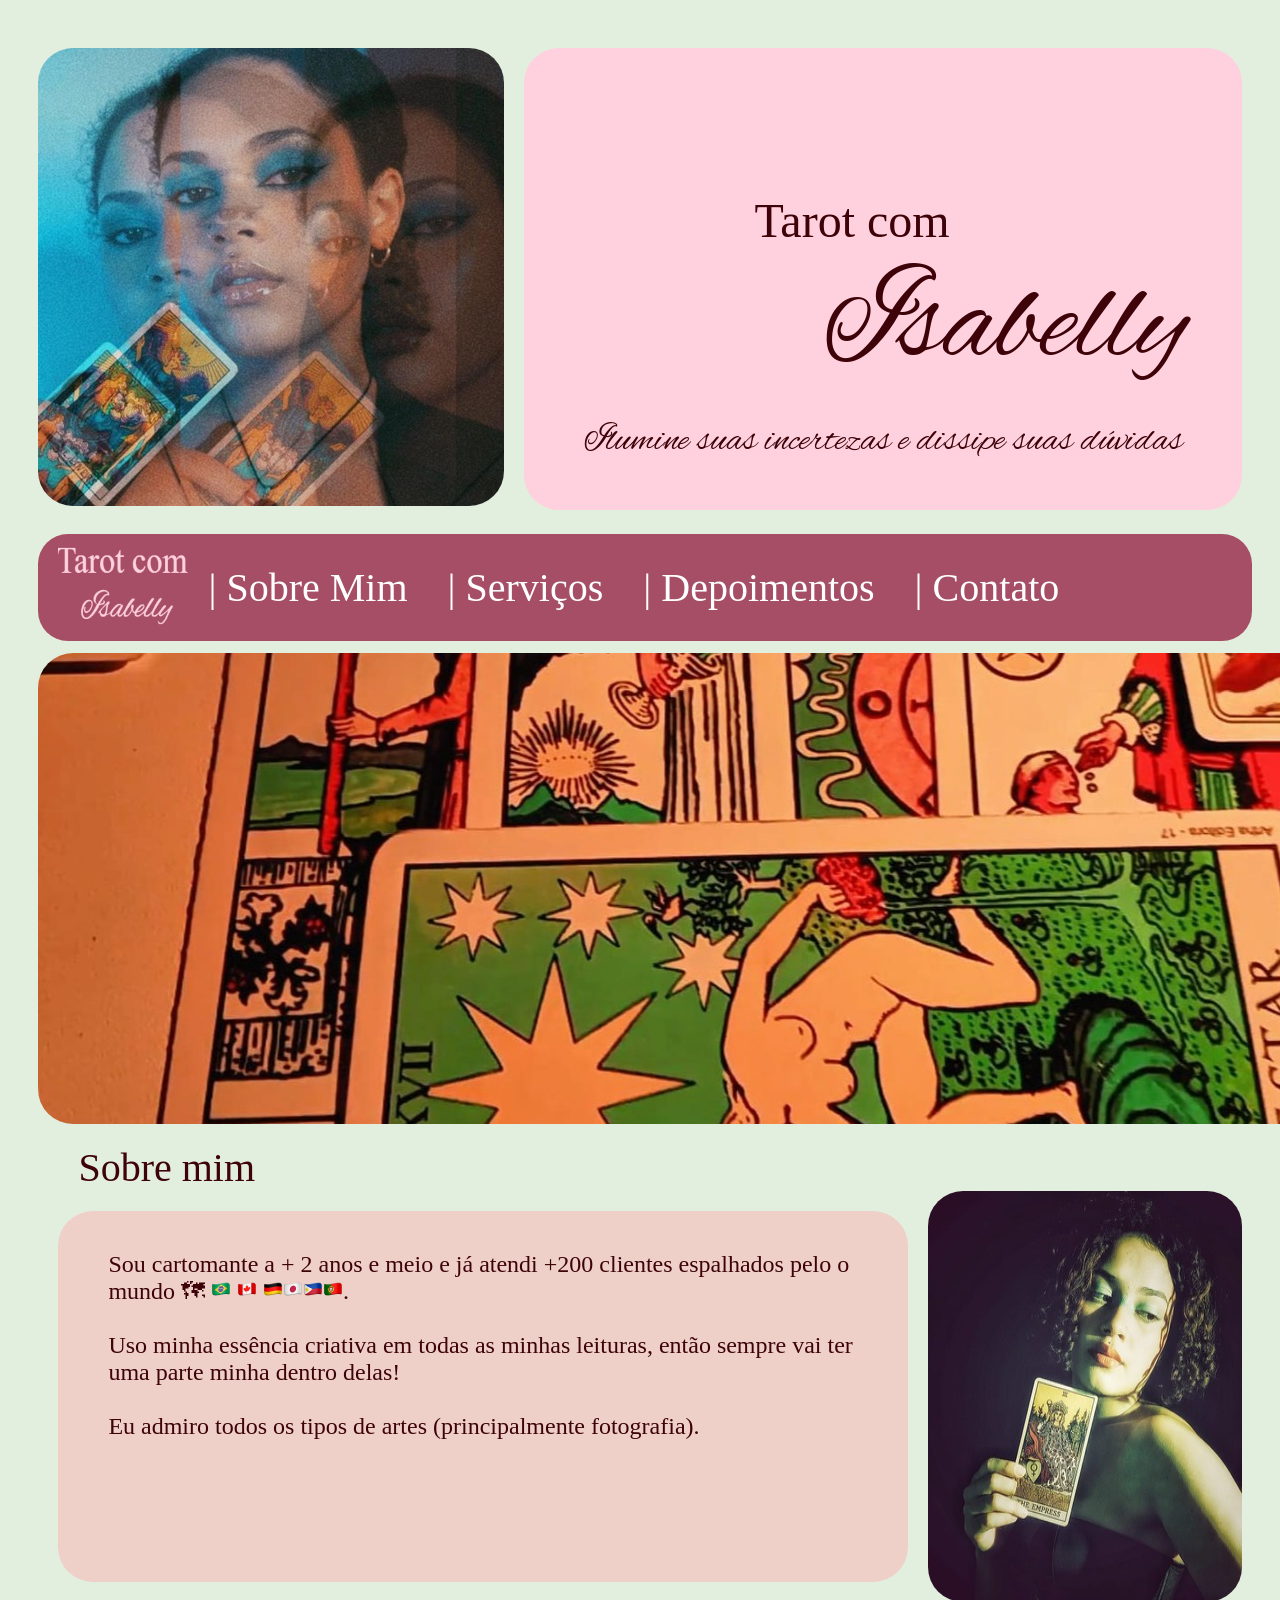
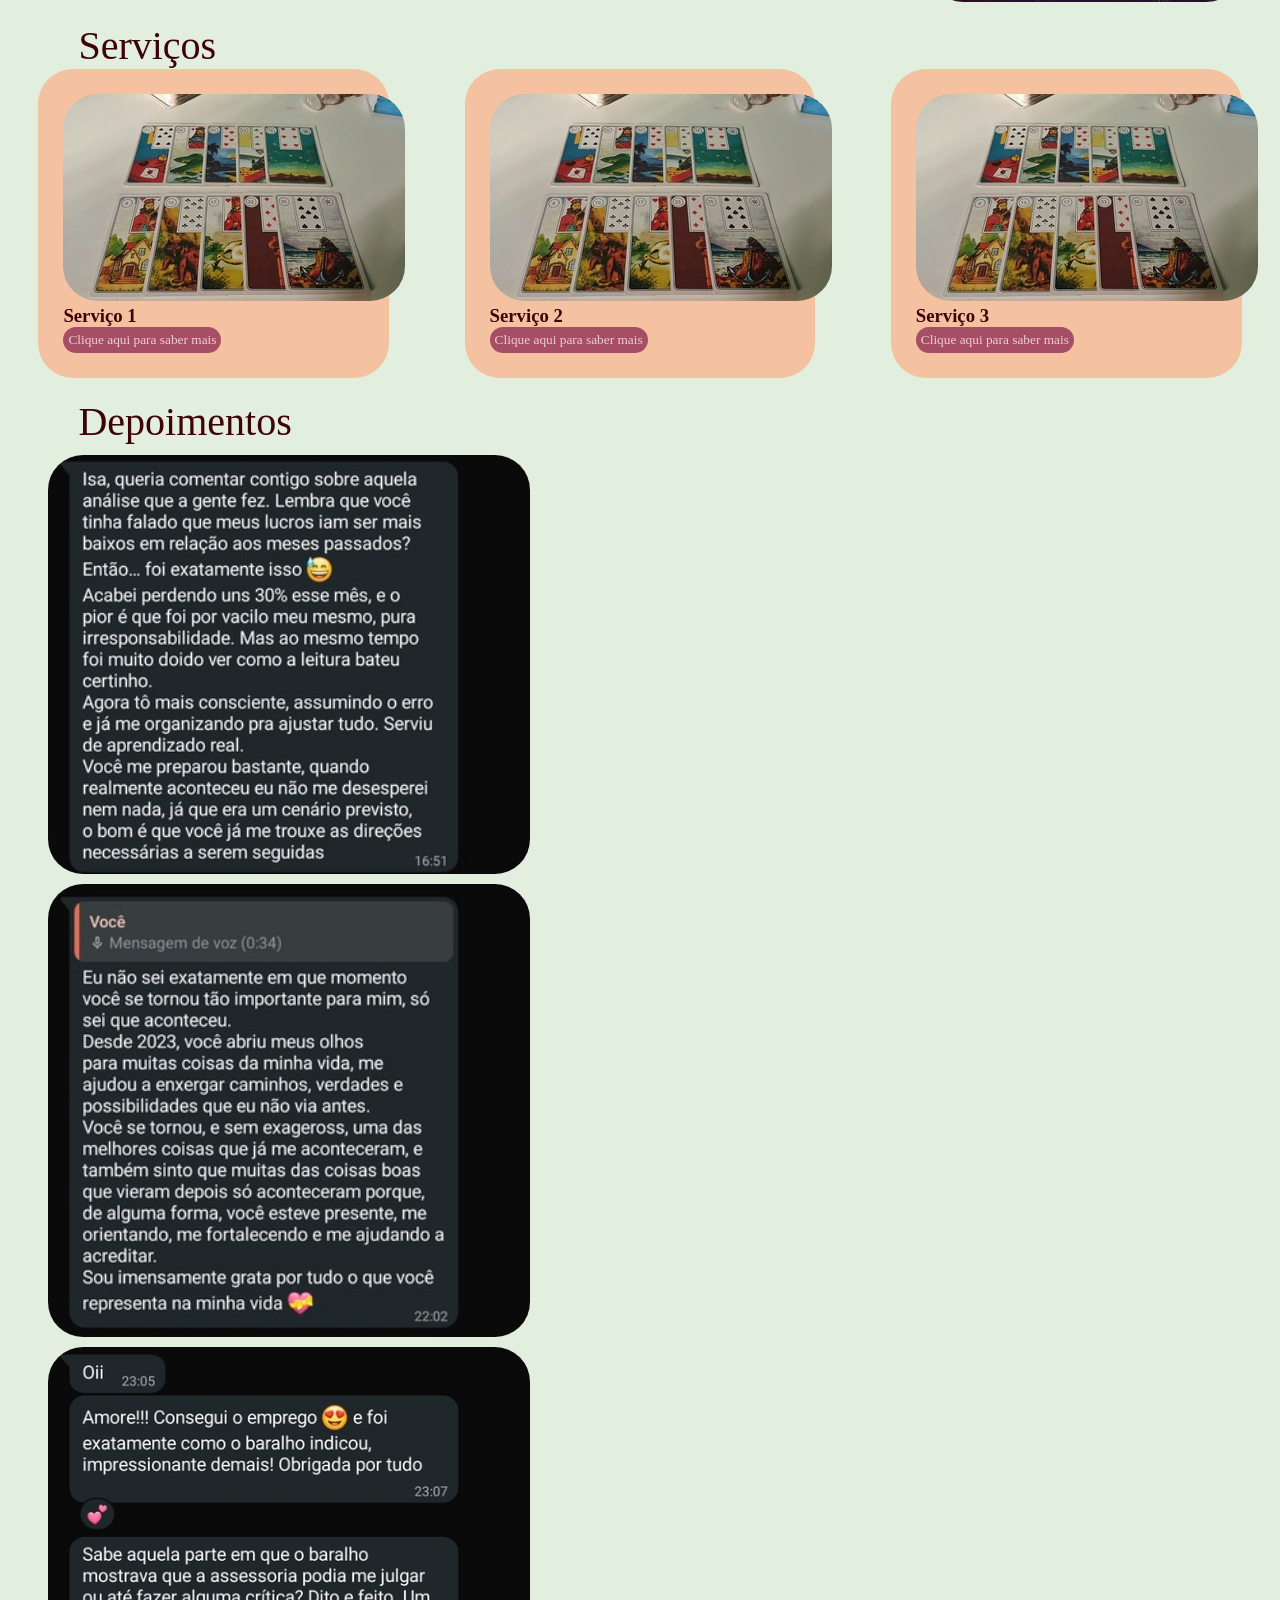
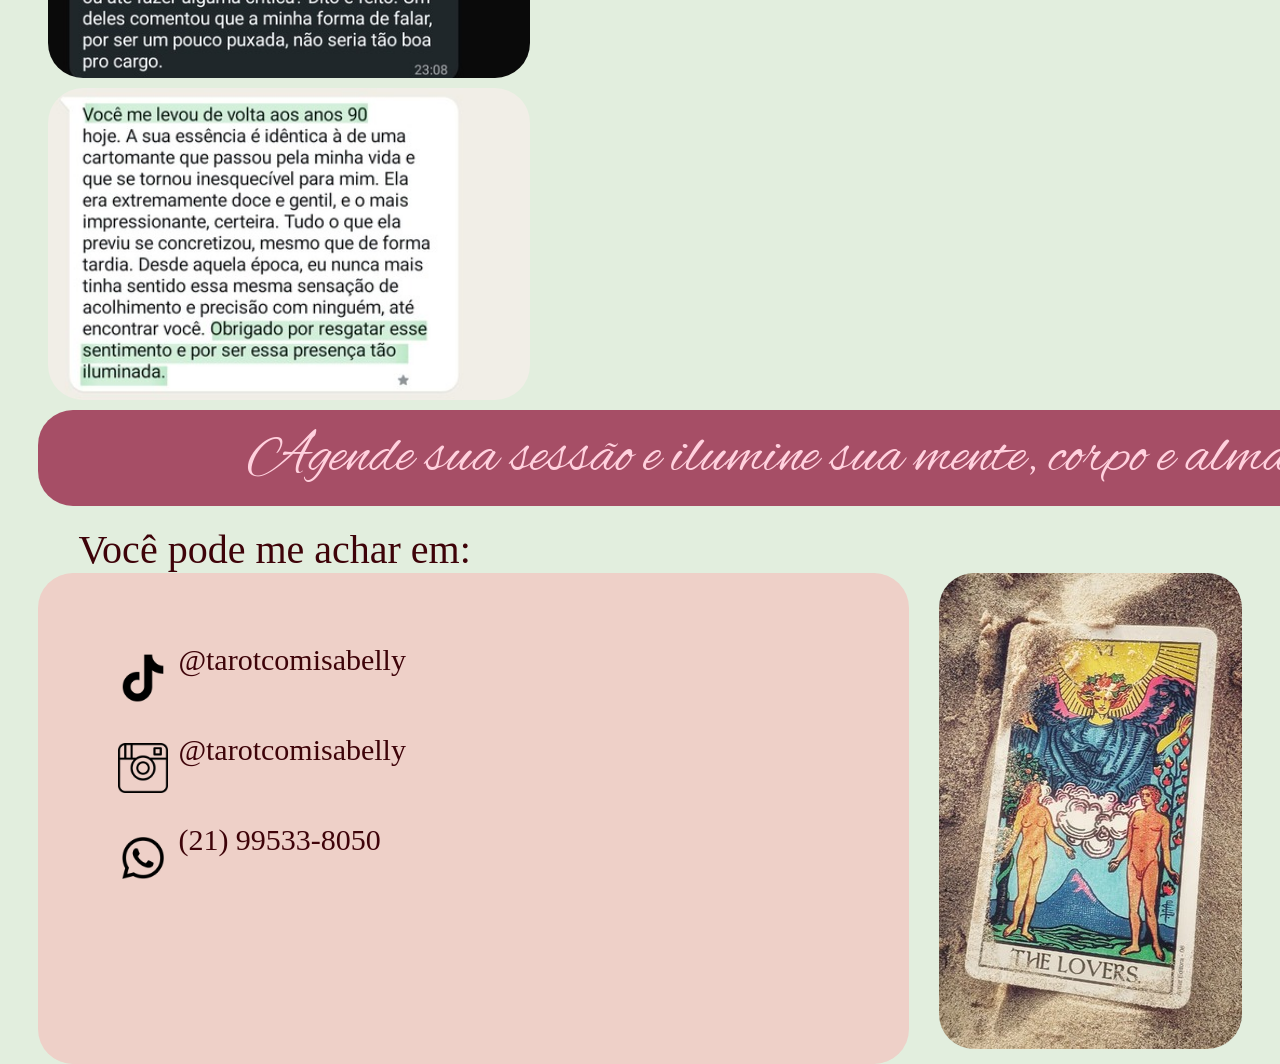
==== index.html @ d5d8e955 "so de pensar da raiva" ====
<!DOCTYPE html>
<html lang="pt-br">
<head>
    <meta charset="UTF-8">
    <meta name="viewport" content="width=device-width, initial-scale=1.0">
    <title>Tarot com Isabelly</title>

    <link rel="stylesheet" href="style.css">

    <!-- Fontes -->
     <link rel="preconnect" href="https://fonts.googleapis.com">
    <link rel="preconnect" href="https://fonts.gstatic.com" crossorigin>
    <link href="https://fonts.googleapis.com/css2?family=Alex+Brush&family=Idiqlat:wght@200;300;400&display=swap" rel="stylesheet">

    <link rel="shortcut icon" href="favicon.ico" type="image/x-icon">

</head>
<body>
    <header>
        <picture>
            <source media="(max-width:500px)" srcset="Imagens/Isa_cabeçalho_143x140.jpg">
            <source media="(max-width: 1267px)" srcset="Imagens/Isa_cabeçalho_254x250.jpg">
            <img src="Imagens/Isa_cabeçalho_466x458.jpg" alt="Taróloga Isabelly">
        </picture>
        <div>
            <h1>Tarot com <br><span class="isa">Isabelly</span></h1>
            
                <h2>Ilumine suas incertezas e dissipe suas dúvidas</h2>
        </div>
    </header>

    
    <nav>
        <div>
            <img src="icone-pag.png" alt="" width="130px">
            
            <a href="#sobre_mim">| Sobre Mim </a>
            <a href="#servicos">| Serviços </a>
            <a href="#depoimentos">| Depoimentos </a>
            <a href="#contatos">| Contato</a>
        </div>
    </nav>
    <main>
        <picture>
            <source media="(max-width: 500px)" srcset="Imagens/tarot_intro_341x131.jpg">
            <source media="(max-width: 1267px)" srcset="Imagens/tarot_intro_734x282.jpg">
            <img src="Imagens/tarot_intro_1440x471.jpg" alt="">
        </picture>
            
        <article id="sobre_mim">
            <h2>Sobre mim</h2>
            <div class="dis">
                <div class="text">
                    <p>Sou cartomante a + 2 anos e meio e já atendi +200 clientes espalhados pelo o mundo &#128506; <img src="emojis0-0/flag-brazil_1f1e7-1f1f7.png" alt=""> <img src="emojis0-0/flag-canada_1f1e8-1f1e6.png" alt=""> <img src="emojis0-0/flag-germany_1f1e9-1f1ea.png" alt=""><img src="emojis0-0/flag-japan_1f1ef-1f1f5.png" alt=""><img src="emojis0-0/flag-philippines_1f1f5-1f1ed.png" alt=""><img src="emojis0-0/flag-portugal_1f1f5-1f1f9.png" alt="">.</p>
                    <br>
                    <p>Uso minha essência criativa em todas as minhas leituras, então sempre vai ter uma parte minha dentro delas! </p>
                    <br>
                    <p> Eu admiro todos os tipos de artes (principalmente fotografia).</p>

                </div>
                <img src="Imagens/isa_sobre_314x365.jpg" alt="">
            </div>
        </article>
            
            
        <article id="servicos">
            <h2>Serviços</h2>
            <div class="dis-serv">
                <div>
                    <img src="Imagens/tarot_2_342x207.jpg" alt="">
                    <h3>Serviço 1</h3>
                    <button>Clique aqui para saber mais</button>
                </div>
                <div>
                    <img src="Imagens/tarot_2_342x207.jpg" alt="">
                    <h3>Serviço 2</h3>
                    <button>Clique aqui para saber mais</button>
                </div>
                <div>
                    <img src="Imagens/tarot_2_342x207.jpg" alt="">
                    <h3>Serviço 3</h3>
                    <button>Clique aqui para saber mais</button>
                </div>
            </div>
        </article>
        <article id="depoimentos">
            <h2>Depoimentos</h2>
            <div class="dis-dep">
                <img src="Imagens/dep_1_378x329.jpg" alt="">
                <img src="Imagens/dep_2_356x335.jpg" alt="">
                <img src="Imagens/dep_3_501x345.jpg" alt="">
                <img src="Imagens/dep_4_446x289.jpg" alt="">
            </div>
        </article>
    </main>
    <footer>
        <p>Agende sua sessão e ilumine sua mente, corpo e alma</p>
        <h2>Você pode me achar em:</h2>
        <div class="dispo_contatos">
            <div>
                
                <a href=""><img src="Cortar_imagens/tiktok-icon.png" alt="icone do Tik Tok">@tarotcomisabelly</a>
                
                <a href=""><img src="Cortar_imagens/Instagram-icon.png" alt="">@tarotcomisabelly</a>
                <a href=""><img src="Cortar_imagens/whatsapp-icon.png" alt="">(21) 99533-8050</a>
            </div>
            <img src="Imagens/tarot_footer_303x476.jpg" alt="">
        </div>
    </footer>
</body>
</html>
---- style.css ----
@charset "UTF-8";

:root{
    --cor-de-fundo: #E2EEDE;
    --cor-cabecalho: #FFD1DE;
    --cor-div: #EED0C8;
    --cor-3: #f4c1a1;
    --cor-destaque: #A64E66;
    --cor-padrão: #3E0309;
}
*{
    margin: 0;
    padding: 0;
}
body{
    margin: 1% 3% 0% 3%;
    color: var(--cor-padrão);
    background-color: var(--cor-de-fundo);
}
img{
    border-radius: 35px;
}
header {
    display: flex;
    width: 100%;
    margin: 4% 0 2% 0;
}
header > img{
    display: block;
    margin: 0;
}
header > div{
    margin-left: 20px;
    background-color: var(--cor-cabecalho);
    width: 100%;
    display: flex;
    flex-direction: column;
    justify-content: center;
}
header > div > h1{
    margin: 100px 40px 10px 230px;
    font-size: 300%;
    font-family: "Idiqlat", serif;
    font-weight: 400;
    font-style: normal;
}
header > div > h2{
    font-size: 38px;
    font-family: "Alex Brush", cursive;
    font-weight: 400;
    font-style: normal;
    text-align: center;
}
.isa{
    margin-left: 70px;
    font-family: "Alex Brush", cursive;
    font-weight: 400;
    font-style: normal;
    font-size: 128px;
    
}
nav{
    display: flex;
    padding: 5px;
    width: 100%;
    border-radius: 30px;
    background-color: var(--cor-destaque);
    color: var(--cor-cabecalho);
    font-size: 32px;
}
nav > div{
    font-size: 40px;
    padding: 5px;
    display: flex;
}
nav > div > img{
    border-radius: 0%;
    display: block;
    margin-left: 10px;
}
a{
    margin: 20px;
    text-align: center;
    color: white;
    text-decoration: none; 
}
a:hover{
    text-decoration: underline;
}

h2 {
    font-family: "Idiqlat", serif;
    font-weight: 400;
    font-style: normal;

}
div{
    border-radius: 35px;
}
main > picture:nth-child(1){
    size: 100%;
    margin-top: 1%;
    display: flex;
}
main > #sobre_mim > .dis{
    display: flex;
    width: 100%;
    
}
main > #sobre_mim > h2{
    margin-left: 40px;
    margin-top: 20px;
    font-size: 40px;
}
main > #sobre_mim > img{
    border-radius: 35px;
}
main > #sobre_mim > .dis > .text{
    font-size: 24px;
    margin: 20px;
    padding: 40px 20px 20px 50px;
    background-color: var(--cor-div);
    display: inline;
    float: left;
    width: 1070px;
    height: 311px;
}
main > #sobre_mim > .dis > .text > p > img{
    width: 20px;
}
#servicos >  h2{
    margin-left: 40px;
    margin-top: 20px;
    font-size: 40px;
}
#servicos > .dis-serv{
    display: flex;
    width: 100%;
    flex-direction: row;
    justify-content: space-between;
}
#servicos > .dis-serv > div{
    padding: 25px;
    width: 25%;
    background-color: var(--cor-3);
}
button{
    border: none;
    border-radius: 25px;
    padding: 5px;
    color: var(--cor-div);
    background-color: var(--cor-destaque);
    font-family: "Idiqlat", serif;
    font-weight: 400;
    font-style: normal;
    cursor: pointer;
}
button:hover{
    background-color: #783849;
}
button:active{
    background-color: #693341;
}
#depoimentos >  h2{
    margin-left: 40px;
    margin-top: 20px;
    font-size: 40px;
}
#depimentos > .dis-dep{
    display: flex;
    flex-direction: row;
    width: 100%;
}
#depoimentos > .dis-dep > img{
    margin: 10px;
    display: block;
    width: 40%;
}
footer > p{
    margin: auto;
    width: 1440px;
    border-radius: 35px;
    font-size: 60px;
    font-family: "Alex Brush", cursive;
    font-weight: 400;
    font-style: normal;
    background-color: var(--cor-destaque);
    color: var(--cor-cabecalho);
    padding: 10px;
    text-align: center;
}
footer >  h2{
    margin-left: 40px;
    margin-top: 20px;
    font-size: 40px;
}
.dispo_contatos{
    display: flex;
    flex-direction: row;
}
footer > div.dispo_contatos > div{
    width: 100%;
    padding: 50px 20px 0 50px;
    background-color: var(--cor-div);
}
footer > div.dispo_contatos > div> a{
    font-size: 30px;
    color: var(--cor-padrão);
    cursor: pointer;
    display: flex;
    flex-direction: row;
}
footer > div.dispo_contatos > div> a > img{
    width: 50px;
    margin: 10px;
    border-radius: 0;
}
footer > div.dispo_contatos > img{
    margin: 0 0 15px 30px;

}
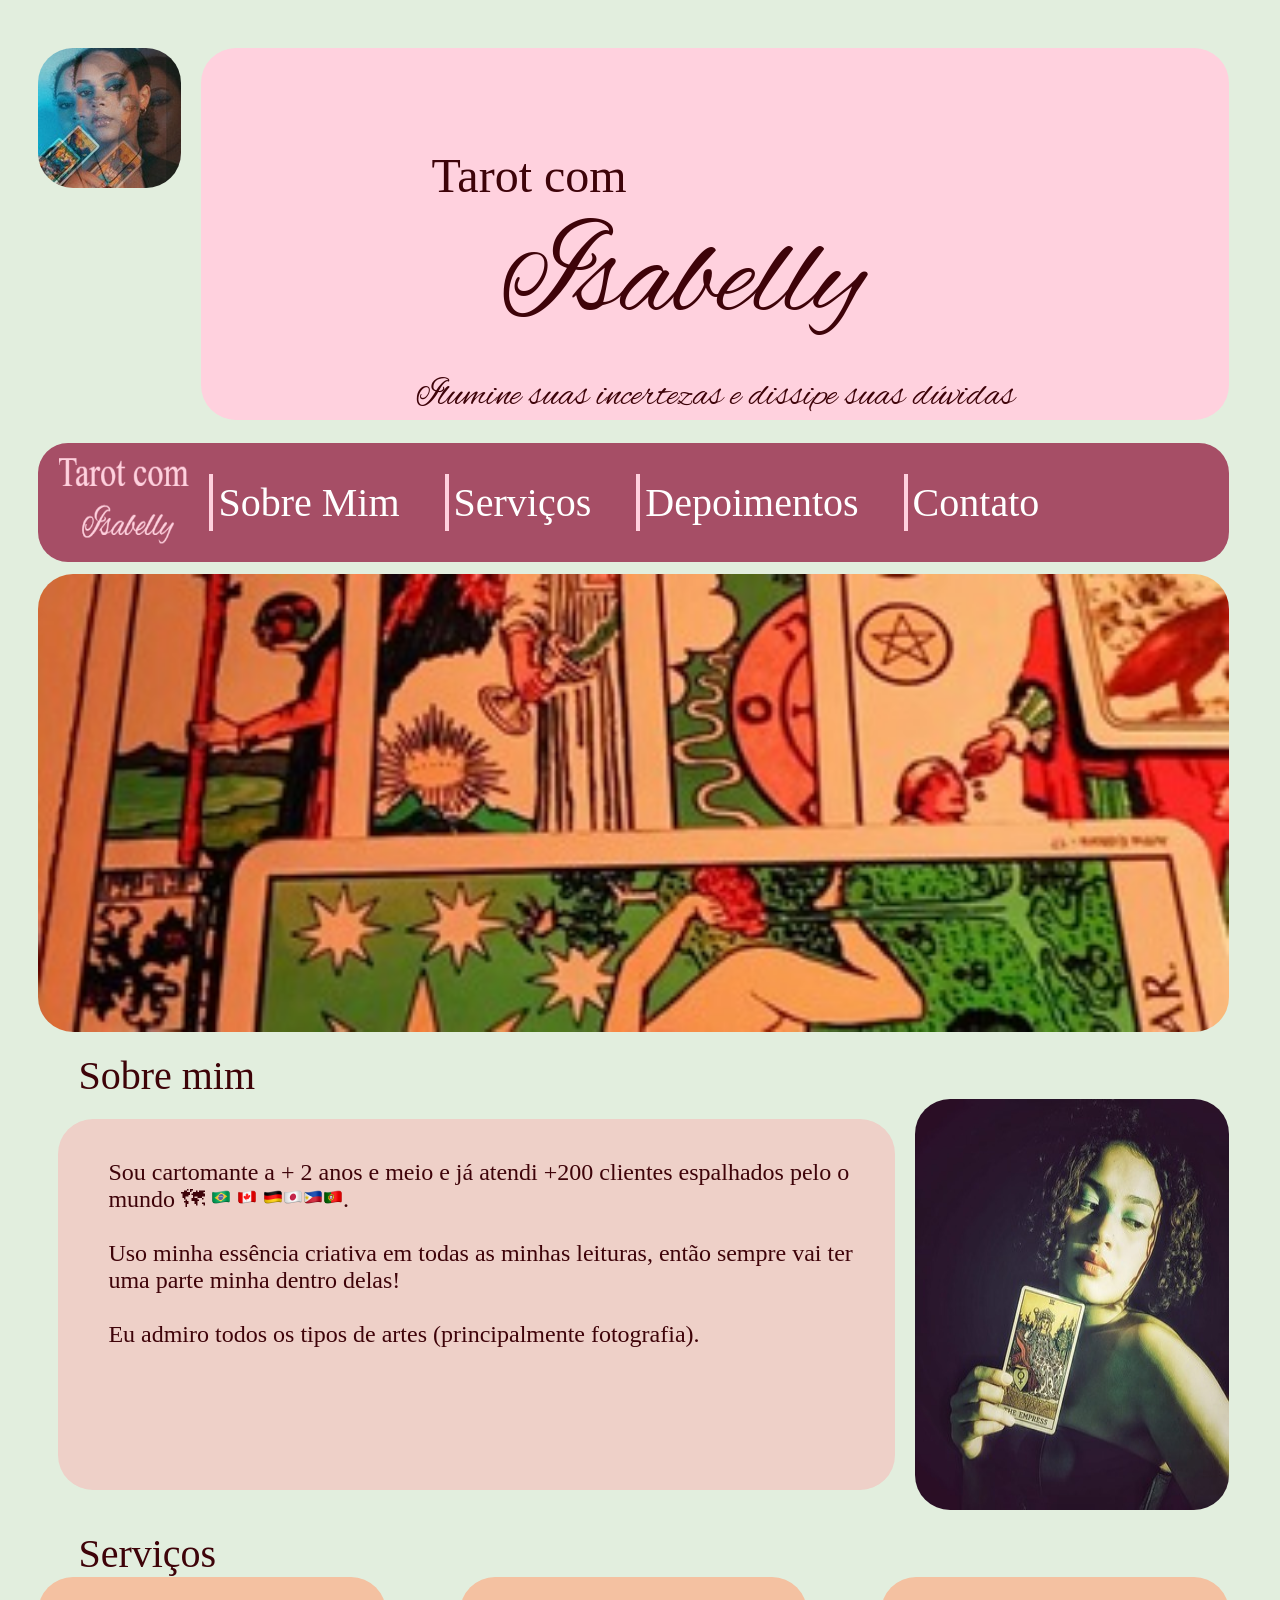
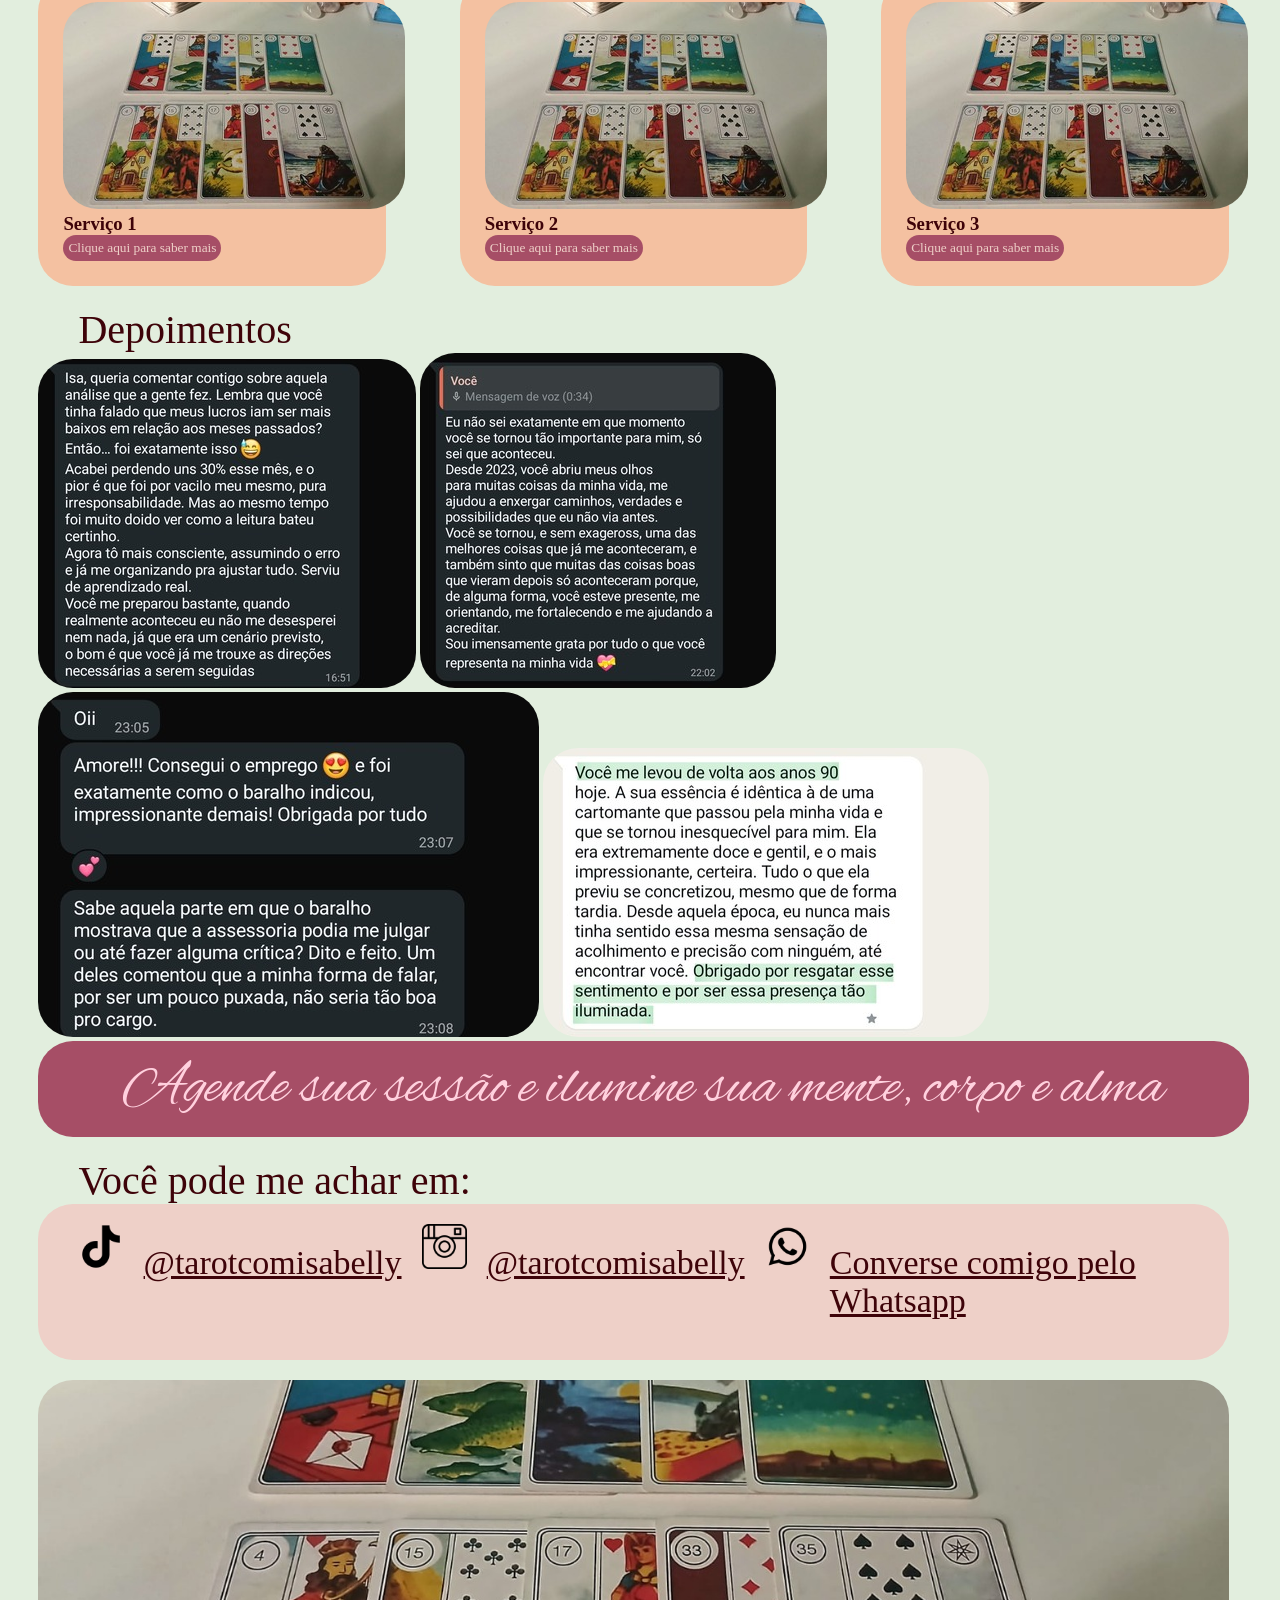
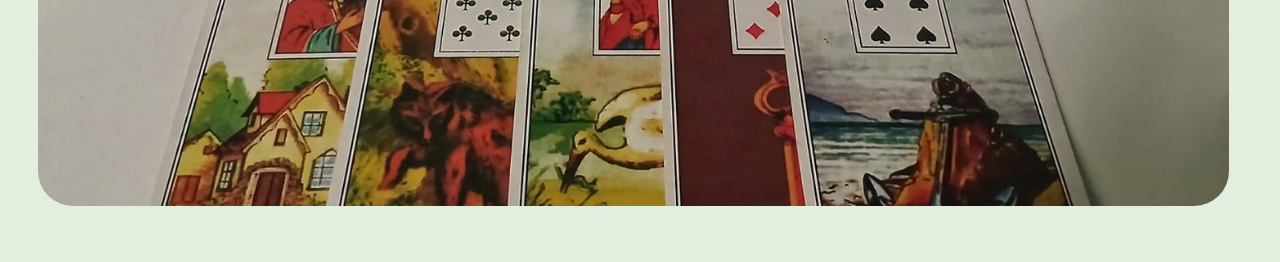
==== commit 9452840b: "o progesso do cavalo manco" ====
--- a/index.html
+++ b/index.html
@@ -5,7 +5,10 @@
     <meta name="viewport" content="width=device-width, initial-scale=1.0">
     <title>Tarot com Isabelly</title>
 
-    <link rel="stylesheet" href="style.css">
+    <link rel="stylesheet" href="estilos/style.css" media="all">
+    <link rel="stylesheet" href="estilos/tablet.css" media="screen and (max-width: 1000px)">
+    <link rel="stylesheet" href="estilos/celular.css" media="screen and (max-width: 375px)">
+
 
     <!-- Fontes -->
      <link rel="preconnect" href="https://fonts.googleapis.com">
@@ -19,7 +22,7 @@
     <header>
         <picture>
             <source media="(max-width:500px)" srcset="Imagens/Isa_cabeçalho_143x140.jpg">
-            <source media="(max-width: 1267px)" srcset="Imagens/Isa_cabeçalho_254x250.jpg">
+            <source media="(max-width: 1000px)" srcset="Imagens/Isa_cabeçalho_254x250.jpg">
             <img src="Imagens/Isa_cabeçalho_466x458.jpg" alt="Taróloga Isabelly">
         </picture>
         <div>
@@ -30,21 +33,21 @@
     </header>
 
     
-    <nav>
+    <nav class="navegacao">
         <div>
             <img src="icone-pag.png" alt="" width="130px">
             
-            <a href="#sobre_mim">| Sobre Mim </a>
-            <a href="#servicos">| Serviços </a>
-            <a href="#depoimentos">| Depoimentos </a>
-            <a href="#contatos">| Contato</a>
+            <a href="#sobre_mim"> Sobre Mim </a>
+            <a href="#servicos"> Serviços </a>
+            <a href="#depoimentos"> Depoimentos </a>
+            <a href="#contatos"> Contato</a>
         </div>
     </nav>
     <main>
         <picture>
             <source media="(max-width: 500px)" srcset="Imagens/tarot_intro_341x131.jpg">
             <source media="(max-width: 1267px)" srcset="Imagens/tarot_intro_734x282.jpg">
-            <img src="Imagens/tarot_intro_1440x471.jpg" alt="">
+            <img class="img_intro" src="Imagens/tarot_intro_1440x471.jpg" alt="">
         </picture>
             
         <article id="sobre_mim">
@@ -86,25 +89,33 @@
         <article id="depoimentos">
             <h2>Depoimentos</h2>
             <div class="dis-dep">
-                <img src="Imagens/dep_1_378x329.jpg" alt="">
-                <img src="Imagens/dep_2_356x335.jpg" alt="">
-                <img src="Imagens/dep_3_501x345.jpg" alt="">
-                <img src="Imagens/dep_4_446x289.jpg" alt="">
+                <div>
+                    <img src="Imagens/dep_1_378x329.jpg" alt="">
+                    <img src="Imagens/dep_2_356x335.jpg" alt="">
+                </div>
+                <div>
+                    <img src="Imagens/dep_3_501x345.jpg" alt="">
+                    <img src="Imagens/dep_4_446x289.jpg" alt="">
+                </div>
             </div>
         </article>
     </main>
-    <footer>
+    <footer id="contatos">
         <p>Agende sua sessão e ilumine sua mente, corpo e alma</p>
         <h2>Você pode me achar em:</h2>
         <div class="dispo_contatos">
             <div>
                 
-                <a href=""><img src="Cortar_imagens/tiktok-icon.png" alt="icone do Tik Tok">@tarotcomisabelly</a>
+                <img src="Cortar_imagens/tiktok-icon.png" alt="icone do Tik Tok">
+                <a href="https://www.tiktok.com/@tarotcomisabelly?is_from_webapp=1&sender_device=pc" rel="next" target="_blank">@tarotcomisabelly</a>
                 
-                <a href=""><img src="Cortar_imagens/Instagram-icon.png" alt="">@tarotcomisabelly</a>
-                <a href=""><img src="Cortar_imagens/whatsapp-icon.png" alt="">(21) 99533-8050</a>
+                <img src="Cortar_imagens/Instagram-icon.png" alt="">
+                <a href="https://www.instagram.com/tarotcomisabelly?utm_source=ig_web_button_share_sheet&igsh=ZDNlZDc0MzIxNw==" rel="next" target="_blank">@tarotcomisabelly</a>
+                
+                <img src="Cortar_imagens/whatsapp-icon.png" alt="">
+                <a href="https://wa.me/5521996224102?text=Ol%C3%A1,%20tudo%20bem?%20Entro%20em%20contato%20com%20voc%C3%AA%20atrav%C3%A9s%20do%20seu%20site!%20" target="_blank">Converse comigo pelo Whatsapp</a>
             </div>
-            <img src="Imagens/tarot_footer_303x476.jpg" alt="">
+            <img src="Imagens/tarot_2_1456x521.jpg" alt="">
         </div>
     </footer>
 </body>
--- a/estilos/style.css
+++ b/estilos/style.css
@@ -0,0 +1,258 @@
+@charset "UTF-8";
+
+/* CSS para geral/pc*/
+
+:root{
+    --cor-de-fundo: #E2EEDE;
+    --cor-cabecalho: #FFD1DE;
+    --cor-div: #EED0C8;
+    --cor-3: #f4c1a1;
+    --cor-destaque: #A64E66;
+    --cor-padrão: #3E0309;
+}
+*{
+    margin: 0;
+    padding: 0;
+}
+body{
+    margin: 1% 4% 0% 3%;
+    color: var(--cor-padrão);
+    background-color: var(--cor-de-fundo);
+}
+img{
+    border-radius: 35px;
+}
+header {
+    display: flex;
+    width: 100%;
+    margin: 4% 0 2% 0;
+}
+header > img{
+    display: block;
+    margin: 0;
+}
+header > div{
+    margin-left: 20px;
+    background-color: var(--cor-cabecalho);
+    width: 100%;
+    display: flex;
+    flex-direction: column;
+    justify-content: center;
+}
+header > div > h1{
+    margin: 100px 40px 10px 230px;
+    font-size: 300%;
+    font-family: "Idiqlat", serif;
+    font-weight: 400;
+    font-style: normal;
+}
+header > div > h2{
+    font-size: 38px;
+    font-family: "Alex Brush", cursive;
+    font-weight: 400;
+    font-style: normal;
+    text-align: center;
+}
+.isa{
+    margin-left: 70px;
+    font-family: "Alex Brush", cursive;
+    font-weight: 400;
+    font-style: normal;
+    font-size: 128px;
+    
+}
+nav{
+    display: flex;
+    padding: 6px;
+    max-width: 100%;
+    border-radius: 30px;
+    background-color: var(--cor-destaque);
+    color: var(--cor-cabecalho);
+    font-size: 32vw;
+}
+nav > div{
+    font-size: 40px;
+    padding: 5px;
+    display: flex;
+}
+nav > div > img{
+    border-radius: 0%;
+    display: block;
+    margin-left: 10px;
+}
+nav.navegacao > div > a{
+    border-left: 4px solid var(--cor-cabecalho);
+    padding: 5px;
+    margin: 20px;
+    text-align: center;
+    color: white;
+    text-decoration: none; 
+    transition: .3s;
+}
+a:hover{
+    border-bottom: 4px solid var(--cor-cabecalho);
+    background-color: #8a4155;
+}
+
+h2 {
+    font-family: "Idiqlat", serif;
+    font-weight: 400;
+    font-style: normal;
+
+}
+div{
+    border-radius: 35px;
+}
+main > picture > img.img_intro{
+    width: 100%;
+    margin-top: 1%;
+    display: flex;
+}
+main > #sobre_mim > .dis{
+    display: flex;
+    width: 100%;
+    
+}
+main > #sobre_mim > h2{
+    margin-left: 40px;
+    margin-top: 20px;
+    font-size: 40px;
+}
+main > #sobre_mim > img{
+    border-radius: 35px;
+}
+main > #sobre_mim > .dis > .text{
+    font-size: 24px;
+    margin: 20px;
+    padding: 40px 20px 20px 50px;
+    background-color: var(--cor-div);
+    display: inline;
+    float: left;
+    width: 1070px;
+    height: 311px;
+}
+main > #sobre_mim > .dis > .text > p > img{
+    width: 20px;
+}
+#servicos >  h2{
+    margin-left: 40px;
+    margin-top: 20px;
+    font-size: 40px;
+}
+#servicos > .dis-serv{
+    display: flex;
+    width: 100%;
+    flex-direction: row;
+    justify-content: space-between;
+}
+#servicos > .dis-serv > div{
+    padding: 25px;
+    width: 25%;
+    background-color: var(--cor-3);
+}
+button{
+    border: none;
+    border-radius: 25px;
+    padding: 5px;
+    color: var(--cor-div);
+    background-color: var(--cor-destaque);
+    font-family: "Idiqlat", serif;
+    font-weight: 400;
+    font-style: normal;
+    cursor: pointer;
+}
+button:hover{
+    background-color: #783849;
+}
+button:active{
+    background-color: #693341;
+}
+#depoimentos >  h2{
+    margin-left: 40px;
+    margin-top: 20px;
+    font-size: 40px;
+}
+#depimentos > .dis-dep{
+    display: flex;
+    flex-direction: row;
+    position: absolute;
+}
+#depoimentos > .dis-dep > img{
+    margin: 10px;
+    width: 25%;
+}
+footer > p{
+    margin: auto;
+    width: 100%;
+    border-radius: 35px;
+    font-size: 60px;
+    font-family: "Alex Brush", cursive;
+    font-weight: 400;
+    font-style: normal;
+    background-color: var(--cor-destaque);
+    color: var(--cor-cabecalho);
+    padding: 10px;
+    text-align: center;
+}
+footer >  h2{
+    margin-left: 40px;
+    margin-top: 20px;
+    font-size: 40px;
+}
+footer > div.dispo_contatos > div{
+    display: flex;
+    flex-direction: row;
+    padding: 30px;
+    background-color: var(--cor-div);
+    margin-bottom: 20px;
+}
+footer > div.dispo_contatos > div> a{
+    margin: 10px;
+    font-size: 34px;
+    color: var(--cor-padrão);
+    cursor: pointer;
+}
+footer > div.dispo_contatos > div > a:hover{
+    background-color: var(--cor-div);
+}
+footer > div.dispo_contatos > div> img{
+    display: block;
+    width: 4%;
+    height: 4%;
+    margin: 10px;
+    border-radius: 0;
+    margin-top: -10px;
+}
+footer > div.dispo_contatos > img{
+    width: 100%;
+    margin-bottom: 30px;
+
+}
+@media  screen and (max-width: 1248px) {
+    body{
+        width: 1148px;
+    }
+    header > div{
+        width: 82%;
+    }
+    header > div > h1{
+        margin-left: 100px;
+    }
+    footer > div.dispo_contatos > div> a{
+        display: block;
+        margin: 1%;
+        font-size: 28px;
+    }
+    footer > div.dispo_contatos > div> img{
+        display: block;
+        width: 35px;
+        margin: 10px;
+        border-radius: 0;
+        margin-top: 10px;
+    }
+        
+    }
+
+
+
+
--- a/estilos/tablet.css
+++ b/estilos/tablet.css
@@ -0,0 +1,24 @@
+@charset "UTF-8";
+/* CSS para tablet*/
+
+body{
+    width: 1148px;
+}
+header > div{
+    width: 82%;
+}
+header > div > h1{
+    margin-left: 100px;
+}
+footer > div.dispo_contatos > div> a{
+    display: block;
+    margin: 1%;
+    font-size: 28px;
+}
+footer > div.dispo_contatos > div> img{
+    display: block;
+    width: 35px;
+    margin: 10px;
+    border-radius: 0;
+    margin-top: 10px;
+}
--- a/estilos/celular.css
+++ b/estilos/celular.css
@@ -0,0 +1,7 @@
+@charset "UTF-8";
+
+/* CSS para celular*/
+
+body{
+    background-color: aqua;
+}
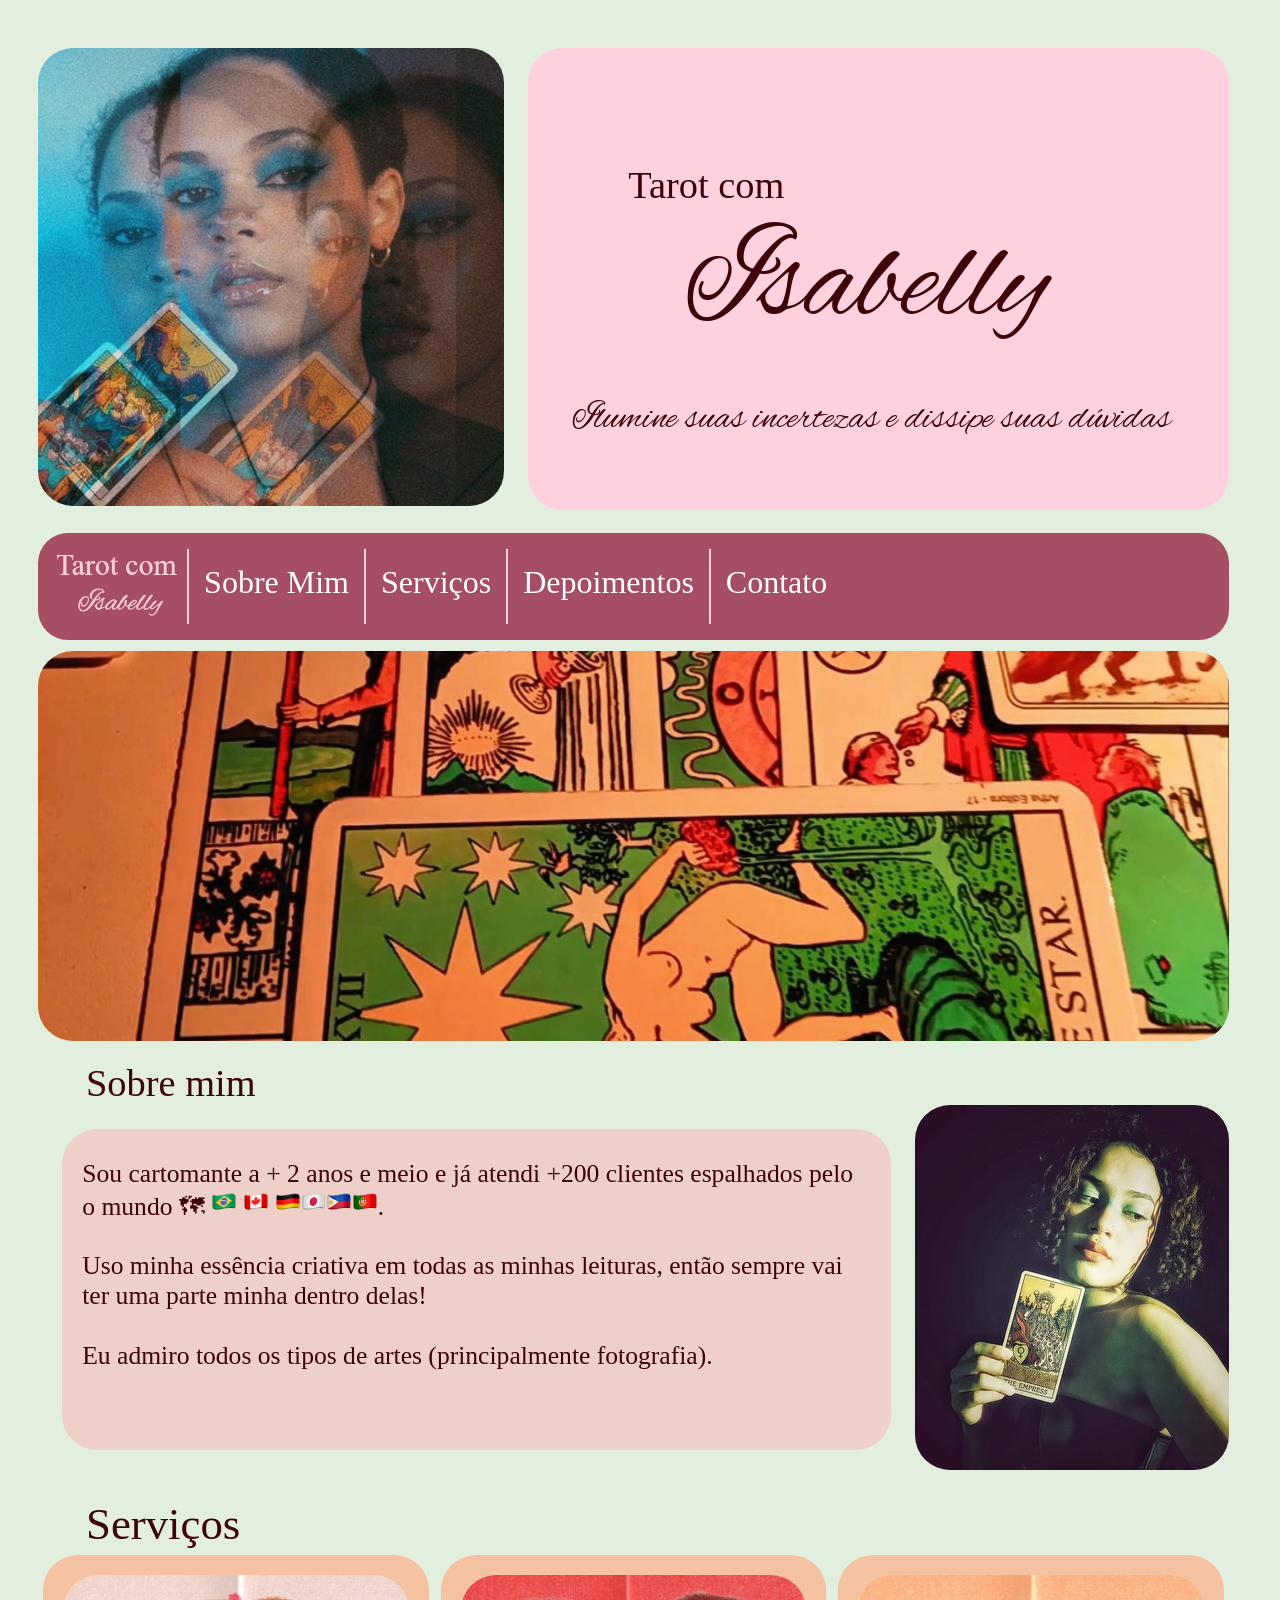
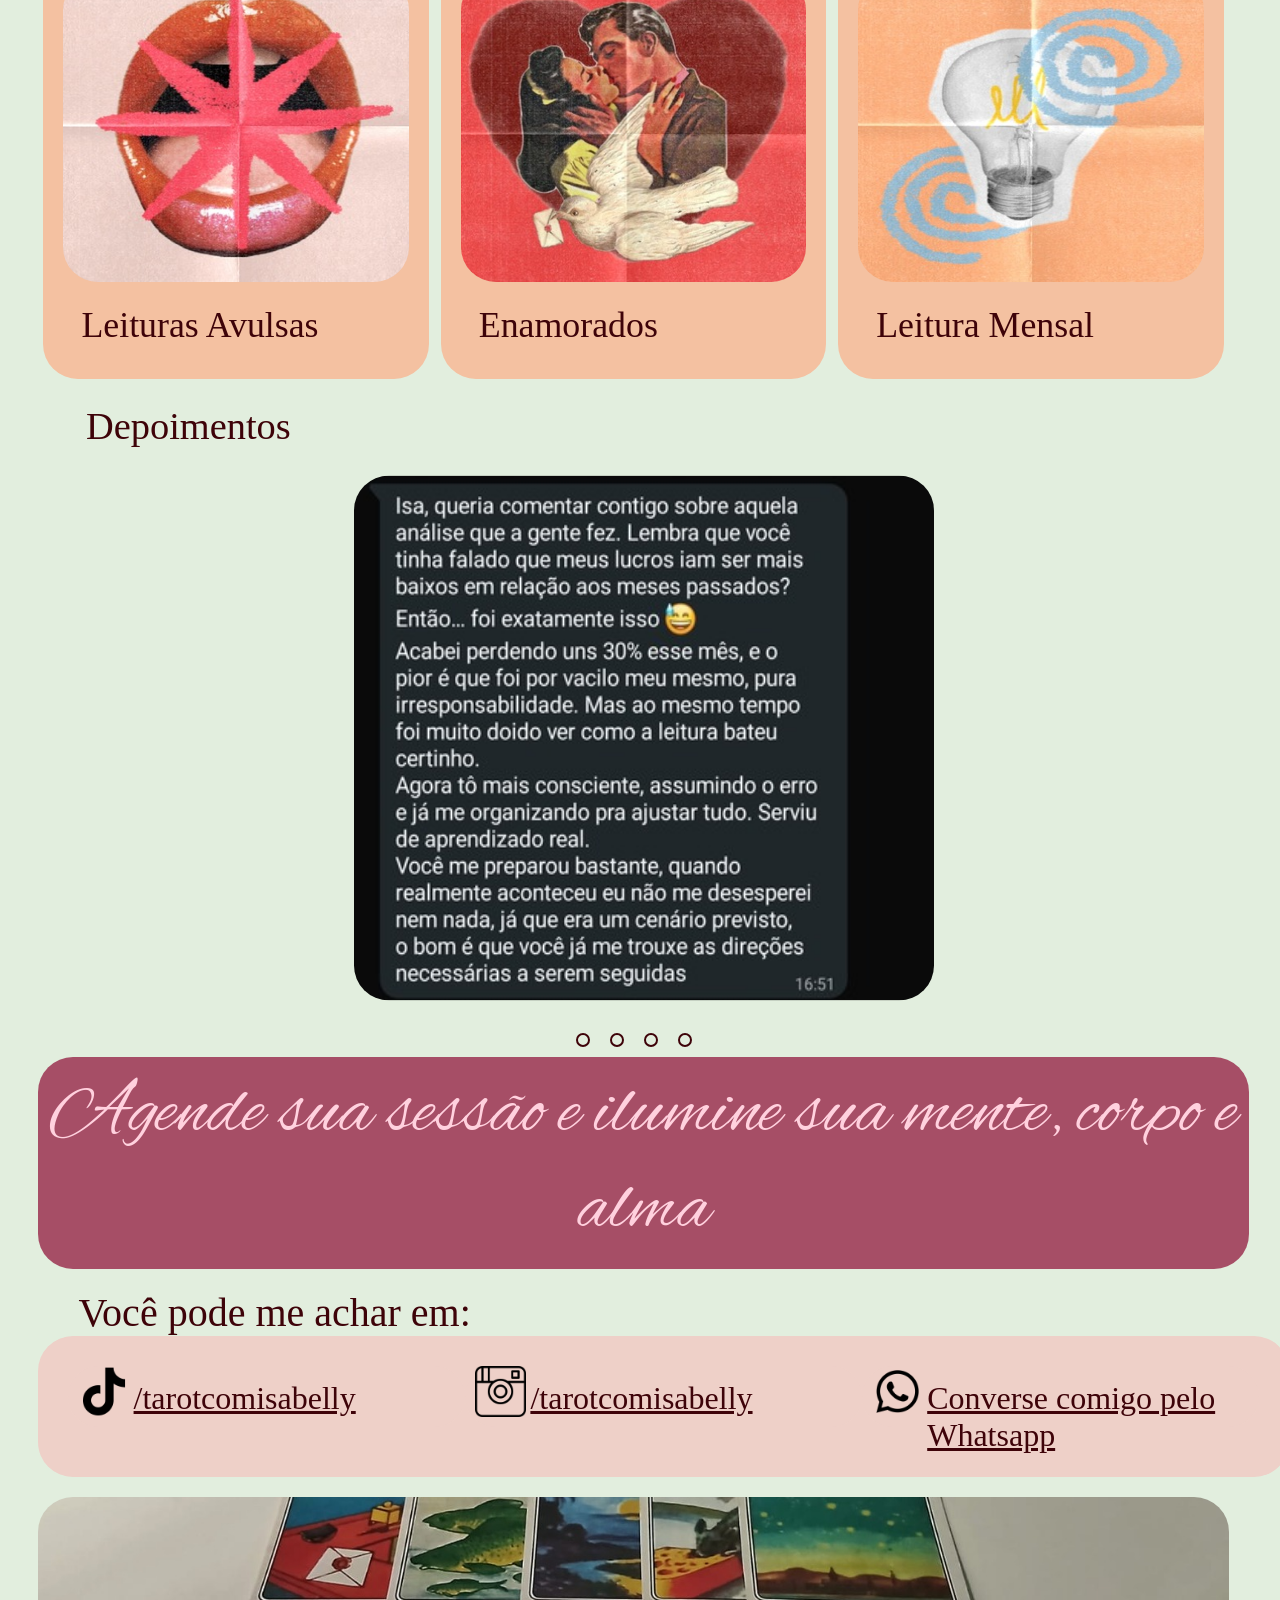
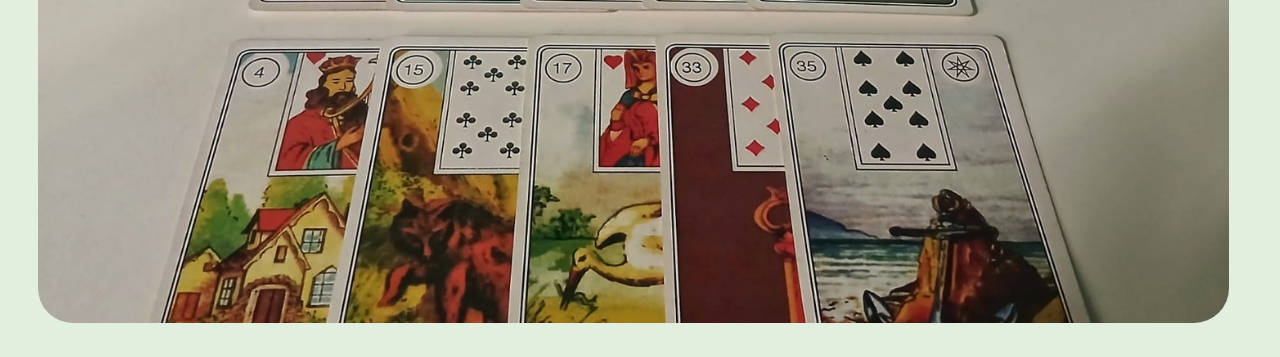
==== commit dbe5e254: "o progresso do alazão 🏇" ====
--- a/index.html
+++ b/index.html
@@ -5,9 +5,20 @@
     <meta name="viewport" content="width=device-width, initial-scale=1.0">
     <title>Tarot com Isabelly</title>
 
+    <!--Extra Large Devices min-width: 1200-->
     <link rel="stylesheet" href="estilos/style.css" media="all">
-    <link rel="stylesheet" href="estilos/tablet.css" media="screen and (max-width: 1000px)">
-    <link rel="stylesheet" href="estilos/celular.css" media="screen and (max-width: 375px)">
+        
+    <!-- Large devices (laptops/desktops, 992px and up)-->
+    <link rel="stylesheet" href="estilos/min992.css" media="screen and (min-width: 992px)">
+
+    <!-- Medium devices (landscape tablets, 768px and up) -->
+    <link rel="stylesheet" href="estilos/max992.css" media="screen and (max-width: 992px)">
+
+    <!--Small devices (portrait tablets and large phones, 600px and up)-->
+    <link rel="stylesheet" href="estilos/min600.css" media="screen and (min-width: 600px)">
+
+    <!--Extra small devices (phones, 600px and down) -->
+    <link rel="stylesheet" href="estilos/max600.css" media="screen and (max-width: 600px)">
 
 
     <!-- Fontes -->
@@ -46,7 +57,7 @@
     <main>
         <picture>
             <source media="(max-width: 500px)" srcset="Imagens/tarot_intro_341x131.jpg">
-            <source media="(max-width: 1267px)" srcset="Imagens/tarot_intro_734x282.jpg">
+            <source media="(max-width: 1200px)" srcset="Imagens/tarot_intro_734x282.jpg">
             <img class="img_intro" src="Imagens/tarot_intro_1440x471.jpg" alt="">
         </picture>
             
@@ -61,7 +72,11 @@
                     <p> Eu admiro todos os tipos de artes (principalmente fotografia).</p>
 
                 </div>
-                <img src="Imagens/isa_sobre_314x365.jpg" alt="">
+                <picture>
+                    <source media="(max-width: 500px)" srcset="Imagens/isa_sobre_121x141.jpg">
+                    <source media="(max-width: 768px)" srcset="Imagens/isa_sobre_289x335.jpeg">
+                    <img src="Imagens/isa_sobre_314x365.jpg" alt="">
+                </picture>
             </div>
         </article>
             
@@ -69,35 +84,71 @@
         <article id="servicos">
             <h2>Serviços</h2>
             <div class="dis-serv">
-                <div>
-                    <img src="Imagens/tarot_2_342x207.jpg" alt="">
-                    <h3>Serviço 1</h3>
-                    <button>Clique aqui para saber mais</button>
+                <div class="card">
+                        <img src="Imagens/avulsa_tarot_342x356.jpg" alt="">
+                    <div class="intro">
+                        <h3>Leituras Avulsas</h3>
+                        
+                        <p>Uma análise bem específica e profunda pro seu caso ou tema específico, conseguindo te trazer o discernimento e tranquilidade pra suas dúvidas & situações que te deixam sem sono...</p>
+                    </div>
                 </div>
-                <div>
-                    <img src="Imagens/tarot_2_342x207.jpg" alt="">
-                    <h3>Serviço 2</h3>
-                    <button>Clique aqui para saber mais</button>
+                <div class="card">
+                        <img src="Imagens/enamorados_tarot_342x338.jpg" alt="">
+                    <div class="intro">
+                        <h3>Enamorados</h3>
+                        <p>Previsibilidade e segurança nos seus próximos 30 dias, nas suas principais areas:
+                        Amoroso, Financeiro, Professional, Estudos, Desenvolvimento pessoal  & saúde.</p>
+                    </div>
                 </div>
-                <div>
-                    <img src="Imagens/tarot_2_342x207.jpg" alt="">
-                    <h3>Serviço 3</h3>
-                    <button>Clique aqui para saber mais</button>
+                <div class="card">
+                    <img src="Imagens/mensal_tarot_342x435.jpg" alt="">
+                    <div class="intro">
+                        <h3>Leitura Mensal</h3>
+                        <p>Consulta feita para entendermos sua futura jornada amorosa com seu futuro romance 💖
+                        Concentrando todas as características do seu futuro amor e te dando uma direção sobre o que precisa ser mudado antes desse amor chegar.</p>
+                    </div>
                 </div>
             </div>
         </article>
+
+
         <article id="depoimentos">
             <h2>Depoimentos</h2>
-            <div class="dis-dep">
-                <div>
-                    <img src="Imagens/dep_1_378x329.jpg" alt="">
-                    <img src="Imagens/dep_2_356x335.jpg" alt="">
+            <div class="disp_depo">
+                <div class="content">
+                    <div class="slides">
+                        <input class="input" type="radio" name="slide" id="slide1" checked>
+                        <input class="input" type="radio" name="slide" id="slide2">
+                        <input class="input" type="radio" name="slide" id="slide3">
+                        <input class="input" type="radio" name="slide" id="slide4">
+                
+                        <div class="slide s1">
+                            <img src="./Imagens/dep_1_378x329.jpg" alt="">
+                        </div>
+                        <div class="slide">
+                            <img src="./Imagens/dep_2_356x335.jpg" alt="">
+                        </div>
+                        <div class="slide">
+                            <img src="./Imagens/dep_3_501x345.jpg" alt="">
+                        </div>
+                        <div class="slide">
+                            <img src="./Imagens/dep_4_446x289.jpg" alt="">
+                        </div>
+                    </div>
                 </div>
-                <div>
-                    <img src="Imagens/dep_3_501x345.jpg" alt="">
-                    <img src="Imagens/dep_4_446x289.jpg" alt="">
+                <div class="navigation">
+                    <label class="bar" for="slide1"></label>
+                    <label class="bar" for="slide2"></label>
+                    <label class="bar" for="slide3"></label>
+                    <label class="bar" for="slide4"></label>
                 </div>
             </div>
+            
+            <script src="./script.js"></script>
+
+          
+
+
         </article>
     </main>
     <footer id="contatos">
@@ -106,14 +157,20 @@
         <div class="dispo_contatos">
             <div>
                 
-                <img src="Cortar_imagens/tiktok-icon.png" alt="icone do Tik Tok">
-                <a href="https://www.tiktok.com/@tarotcomisabelly?is_from_webapp=1&sender_device=pc" rel="next" target="_blank">@tarotcomisabelly</a>
+                <div>
+                    <img src="Cortar_imagens/tiktok-icon.png" alt="icone do Tik Tok">
+                    <a href="https://www.tiktok.com/@tarotcomisabelly?is_from_webapp=1&sender_device=pc" rel="next" target="_blank">/tarotcomisabelly</a>
+                </div>
                 
-                <img src="Cortar_imagens/Instagram-icon.png" alt="">
-                <a href="https://www.instagram.com/tarotcomisabelly?utm_source=ig_web_button_share_sheet&igsh=ZDNlZDc0MzIxNw==" rel="next" target="_blank">@tarotcomisabelly</a>
-                
-                <img src="Cortar_imagens/whatsapp-icon.png" alt="">
-                <a href="https://wa.me/5521996224102?text=Ol%C3%A1,%20tudo%20bem?%20Entro%20em%20contato%20com%20voc%C3%AA%20atrav%C3%A9s%20do%20seu%20site!%20" target="_blank">Converse comigo pelo Whatsapp</a>
+                <div>
+                    <img src="Cortar_imagens/Instagram-icon.png" alt="">
+                    <a href="https://www.instagram.com/tarotcomisabelly?utm_source=ig_web_button_share_sheet&igsh=ZDNlZDc0MzIxNw==" rel="next" target="_blank">/tarotcomisabelly</a>
+                    
+                </div>
+                <div>
+                    <img src="Cortar_imagens/whatsapp-icon.png" alt="">
+                    <a href="https://wa.me/5521996224102?text=Ol%C3%A1,%20tudo%20bem?%20Entro%20em%20contato%20com%20voc%C3%AA%20atrav%C3%A9s%20do%20seu%20site!%20" target="_blank">Converse comigo pelo Whatsapp</a>
+                </div>
             </div>
             <img src="Imagens/tarot_2_1456x521.jpg" alt="">
         </div>
--- a/estilos/style.css
+++ b/estilos/style.css
@@ -2,8 +2,10 @@
 
 /* CSS para geral/pc*/
 
+/* Extra large devices (large laptops and desktops, 1200px and up) */
+
 :root{
-    --cor-de-fundo: #E2EEDE;
+    --cor-de-fundo: #e2eede;
     --cor-cabecalho: #FFD1DE;
     --cor-div: #EED0C8;
     --cor-3: #f4c1a1;
@@ -24,7 +26,7 @@
 }
 header {
     display: flex;
-    width: 100%;
+    max-width: 100%;
     margin: 4% 0 2% 0;
 }
 header > img{
@@ -32,7 +34,7 @@
     margin: 0;
 }
 header > div{
-    margin-left: 20px;
+    margin-left: 2%;
     background-color: var(--cor-cabecalho);
     width: 100%;
     display: flex;
@@ -40,50 +42,51 @@
     justify-content: center;
 }
 header > div > h1{
-    margin: 100px 40px 10px 230px;
-    font-size: 300%;
+    margin: 10% 4% 1% 10%;
+    font-size: 3vw;
     font-family: "Idiqlat", serif;
     font-weight: 400;
     font-style: normal;
 }
 header > div > h2{
-    font-size: 38px;
+    margin: 3% 3% 3% 1%;
+    font-size: 3vw;
     font-family: "Alex Brush", cursive;
     font-weight: 400;
     font-style: normal;
     text-align: center;
 }
 .isa{
-    margin-left: 70px;
+    margin-left: 10%;
     font-family: "Alex Brush", cursive;
     font-weight: 400;
     font-style: normal;
-    font-size: 128px;
+    font-size: 10vw;
     
 }
 nav{
+    height: auto;
     display: flex;
     padding: 6px;
     max-width: 100%;
     border-radius: 30px;
     background-color: var(--cor-destaque);
     color: var(--cor-cabecalho);
-    font-size: 32vw;
 }
 nav > div{
-    font-size: 40px;
-    padding: 5px;
+    font-size: 2.5vw;
+    padding: 10px;
     display: flex;
 }
 nav > div > img{
+    max-width: 15%;
     border-radius: 0%;
     display: block;
-    margin-left: 10px;
+    margin: 3px 10px 3px 3px;
 }
 nav.navegacao > div > a{
-    border-left: 4px solid var(--cor-cabecalho);
-    padding: 5px;
-    margin: 20px;
+    border-left: 2px solid var(--cor-cabecalho);
+    padding: 15px;
     text-align: center;
     color: white;
     text-decoration: none; 
@@ -114,78 +117,169 @@
     
 }
 main > #sobre_mim > h2{
-    margin-left: 40px;
+    margin-left: 4%;
     margin-top: 20px;
-    font-size: 40px;
+    font-size: 3vw;
 }
 main > #sobre_mim > img{
     border-radius: 35px;
 }
 main > #sobre_mim > .dis > .text{
-    font-size: 24px;
-    margin: 20px;
-    padding: 40px 20px 20px 50px;
+    font-size: 2vw;
+    margin: 2%;
+    padding: 30px 20px 20px 20px;
     background-color: var(--cor-div);
     display: inline;
     float: left;
-    width: 1070px;
-    height: 311px;
+    width: 100%;
+    height: auto;
 }
 main > #sobre_mim > .dis > .text > p > img{
-    width: 20px;
-}
+    width: 2vw;
+}
+
+
 #servicos >  h2{
-    margin-left: 40px;
-    margin-top: 20px;
-    font-size: 40px;
+    margin-left: 4%;
+    margin-top: 2%;
+    font-size: 3.5vw;
 }
 #servicos > .dis-serv{
-    display: flex;
-    width: 100%;
+    color: white;
+    display: flex;
+    max-width: 100%;
     flex-direction: row;
     justify-content: space-between;
 }
-#servicos > .dis-serv > div{
-    padding: 25px;
-    width: 25%;
+.card{
+    overflow: hidden;
+    height: 30vw;
+    margin: 5px;
     background-color: var(--cor-3);
-}
-button{
-    border: none;
-    border-radius: 25px;
-    padding: 5px;
-    color: var(--cor-div);
-    background-color: var(--cor-destaque);
+    padding: 20px;
+}
+.card img{
+    align-items: center;
+    width: 27vw;
+    height: 24vw;
+}
+
+.intro{
+    width: 23vw;
+    height: 6vw;
+    padding: 8px;
+    border-radius: 0 0 20px 20px;
+    transition: 0.8s ease;
+}
+.intro h3{
+    width: 100%;
     font-family: "Idiqlat", serif;
     font-weight: 400;
     font-style: normal;
+    color: var(--cor-padrão);
+    margin: 10px;
+    font-size: 2.8vw;
+}
+.intro p{
+    font-size: 1.6vw;
+    margin: 20px;
+    visibility: hidden;
+    opacity: 0;
+}
+
+.card:hover{
     cursor: pointer;
-}
-button:hover{
-    background-color: #783849;
-}
-button:active{
-    background-color: #693341;
-}
-#depoimentos >  h2{
-    margin-left: 40px;
+    height: 51.6vw;
+}
+.card:hover p{
+    visibility: visible;
+    opacity: 1;
+}
+
+main > #depoimentos > h2{
+    margin-left: 4%;
     margin-top: 20px;
-    font-size: 40px;
-}
-#depimentos > .dis-dep{
-    display: flex;
-    flex-direction: row;
-    position: absolute;
-}
-#depoimentos > .dis-dep > img{
+    font-size: 3vw;
+}
+
+#depoimentos > div.disp_depo{
+    max-width: 100%;
+    display: flex;
+    flex-direction: column;
+    justify-content: center;
+    align-items: center;
+    justify-items: center;
+}
+.content{
+    margin: 290px 0 0 600px;
+    height: 525px;
+    width: 580px;
+    border-radius: 20px;
+    overflow: hidden;
+    transform: translate(-50%, -50%);
+}
+
+.content .slide img{
+    min-height: 100%;
+    max-width: 100%;
+    min-width: 100%;
+    
+}
+
+.navigation{
+    margin: -240px 0 0 0;
+    bottom: 160px;
+    left: 650px;
+    display: flex;
+    
+}
+.bar{
+    width: 10px;
+    height: 10px;
+    border: 2px solid var(--cor-padrão);
     margin: 10px;
-    width: 25%;
-}
+    border-radius: 15px;
+    cursor: pointer;
+    transform: .5s ease;
+}
+.bar:hover{
+    background-color: var(--cor-padrão);
+}
+.input{
+    display: none;
+}
+.slides{
+    display: flex;
+    width: 500%;
+    height: 100%;
+}
+.slide{
+    width: 20%;
+    transition: .6s;
+
+}
+
+#slide1:checked ~ .s1{
+    margin-left: 0;
+}
+#slide2:checked ~ .s1{
+    margin-left: -20%;
+}
+#slide3:checked ~ .s1{
+    margin-left: -40%;
+}
+#slide4:checked ~ .s1{
+    margin-left: -60%;
+}
+#slide5:checked ~ .s1{
+    margin-left: -80%;
+}
+
 footer > p{
     margin: auto;
     width: 100%;
     border-radius: 35px;
-    font-size: 60px;
+    font-size: 6vw;
     font-family: "Alex Brush", cursive;
     font-weight: 400;
     font-style: normal;
@@ -199,27 +293,29 @@
     margin-top: 20px;
     font-size: 40px;
 }
-footer > div.dispo_contatos > div{
+footer > div.dispo_contatos > div > div{
+    width: 100%;
     display: flex;
     flex-direction: row;
-    padding: 30px;
+    padding: 10px;
     background-color: var(--cor-div);
     margin-bottom: 20px;
 }
-footer > div.dispo_contatos > div> a{
-    margin: 10px;
-    font-size: 34px;
+footer > div.dispo_contatos > div> div > a{
+    margin: 4px;
+    height: 2vw;
+    font-size: 2.5vw;;
     color: var(--cor-padrão);
     cursor: pointer;
 }
-footer > div.dispo_contatos > div > a:hover{
+footer > div.dispo_contatos > div > div > a:hover{
     background-color: var(--cor-div);
-}
-footer > div.dispo_contatos > div> img{
+    border-bottom: none;
+}
+footer > div.dispo_contatos > div> div > img{
     display: block;
-    width: 4%;
-    height: 4%;
-    margin: 10px;
+    width: 4vw;
+    height: 4vw;
     border-radius: 0;
     margin-top: -10px;
 }
@@ -228,31 +324,9 @@
     margin-bottom: 30px;
 
 }
-@media  screen and (max-width: 1248px) {
-    body{
-        width: 1148px;
-    }
-    header > div{
-        width: 82%;
-    }
-    header > div > h1{
-        margin-left: 100px;
-    }
-    footer > div.dispo_contatos > div> a{
-        display: block;
-        margin: 1%;
-        font-size: 28px;
-    }
-    footer > div.dispo_contatos > div> img{
-        display: block;
-        width: 35px;
-        margin: 10px;
-        border-radius: 0;
-        margin-top: 10px;
-    }
-        
-    }
-
-
-
-
+
+
+
+
+
+
--- a/estilos/min992.css
+++ b/estilos/min992.css
@@ -0,0 +1,43 @@
+/*Large devices (laptops/desktops, 992px and up)*/
+
+:root{
+    --cor-de-fundo: #e2eede;
+    --cor-cabecalho: #FFD1DE;
+    --cor-div: #EED0C8;
+    --cor-3: #f4c1a1;
+    --cor-destaque: #A64E66;
+    --cor-padrão: #3E0309;
+}
+
+header > div{
+    max-width: 100%;
+}
+header > div > h1{
+    margin-left: 100px;
+}
+.intro p{
+    font-size: 2vw;
+}
+footer > div.dispo_contatos > div{
+    width: 100%;
+    display: flex;
+    flex-direction: row;
+    padding: 30px;
+    background-color: var(--cor-div);
+    margin-bottom: 20px;
+}
+footer > div.dispo_contatos > div> div > a{
+    margin: 4px;
+    height: 2vw;
+    font-size: 2.5vw;;
+    color: var(--cor-padrão);
+    cursor: pointer;
+}
+
+footer > div.dispo_contatos > div> div > img{
+    display: block;
+    width: 4vw;
+    height: 4vw;
+    border-radius: 0;
+    margin-top: -10px;
+}
--- a/estilos/max992.css
+++ b/estilos/max992.css
@@ -0,0 +1,107 @@
+/*Medium devices (landscape tablets, 768px and up)*/
+:root{
+    --cor-de-fundo: #e2eede;
+    --cor-cabecalho: #FFD1DE;
+    --cor-div: #EED0C8;
+    --cor-3: #f4c1a1;
+    --cor-destaque: #A64E66;
+    --cor-padrão: #3E0309;
+}
+
+nav.navegacao > div img{
+    width: 7vw;
+}
+nav.navegacao > div{
+    height: 4vw;
+}
+nav.navegacao > div > a{
+    padding: 7px;
+}
+main > #sobre_mim > .dis > .text{
+    font-size: 2.5vw;
+    padding: 40px 20px 20px 40px;
+}
+#servicos > .dis-serv{
+    color: var(--cor-padrão);
+    display: flex;
+    max-width: 100%;
+    flex-direction: column;
+}
+.card{
+    flex-direction: row;
+    overflow: visible;
+    height: 28vw;
+    margin: 5px;
+    background-color: var(--cor-3);
+    padding: 20px;
+}
+.card img{
+    float: right;
+    display: flex;
+    align-items: center;
+    width: 27vw;
+    height: 28vw;
+}
+.intro{
+    width: 100%;
+    height: auto;
+    padding: 8px;
+}
+.intro h3{
+    width: 100%;
+    font-family: "Idiqlat", serif;
+    font-weight: 400;
+    font-style: normal;
+    color: var(--cor-padrão);
+    margin: 10px;
+    font-size: 4vw;
+}
+.intro p{
+    font-size: 2.3vw;
+    margin: 20px;
+    visibility: visible;
+    opacity: 1;
+}
+.card:hover{
+    cursor: auto;
+    height: auto;
+}
+.card:hover p{
+    visibility: visible;
+    opacity: 1;
+}
+.content{
+    margin: 230px 0 50px 550px;
+    height: 425px;
+    width: 480px;
+    border-radius: 20px;
+    overflow: hidden;
+    transform: translate(-50%, -50%);
+}
+.navigation{
+    margin: -240px 0 0 80px;
+    bottom: 160px;
+    left: 640px;
+    display: flex;
+    
+}
+footer > div.dispo_contatos > div{
+    width: 100%;
+    display: flex;
+    flex-direction: column;
+    padding: 20px;
+    background-color: var(--cor-div);
+    margin-bottom: 10px;
+}
+footer > div.dispo_contatos > div > div{
+    margin-top: 10px;
+    margin-left: 10px;
+}
+footer > div.dispo_contatos > div > div > img{
+    margin: 5px;
+    size: 4vw;
+}
+footer > div.dispo_contatos > div > div > a{
+    font-size: 24px;
+}
+
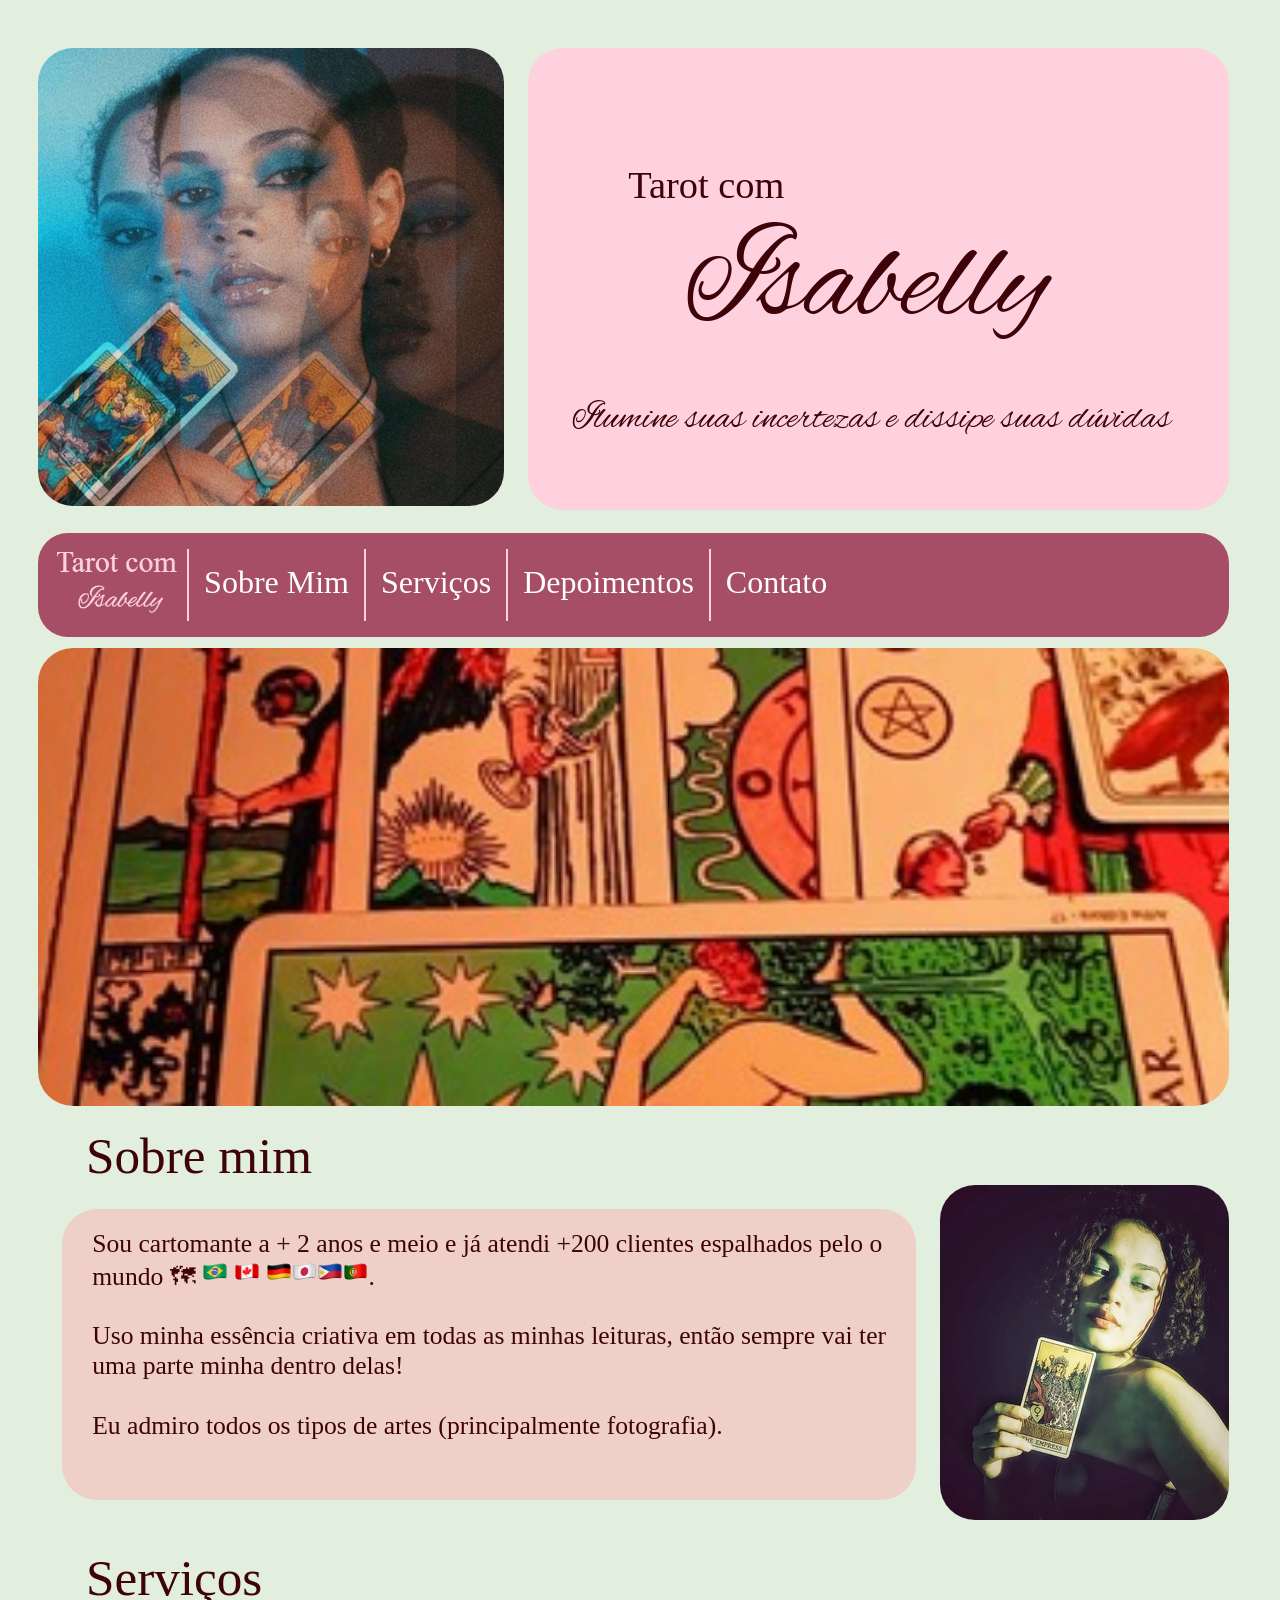
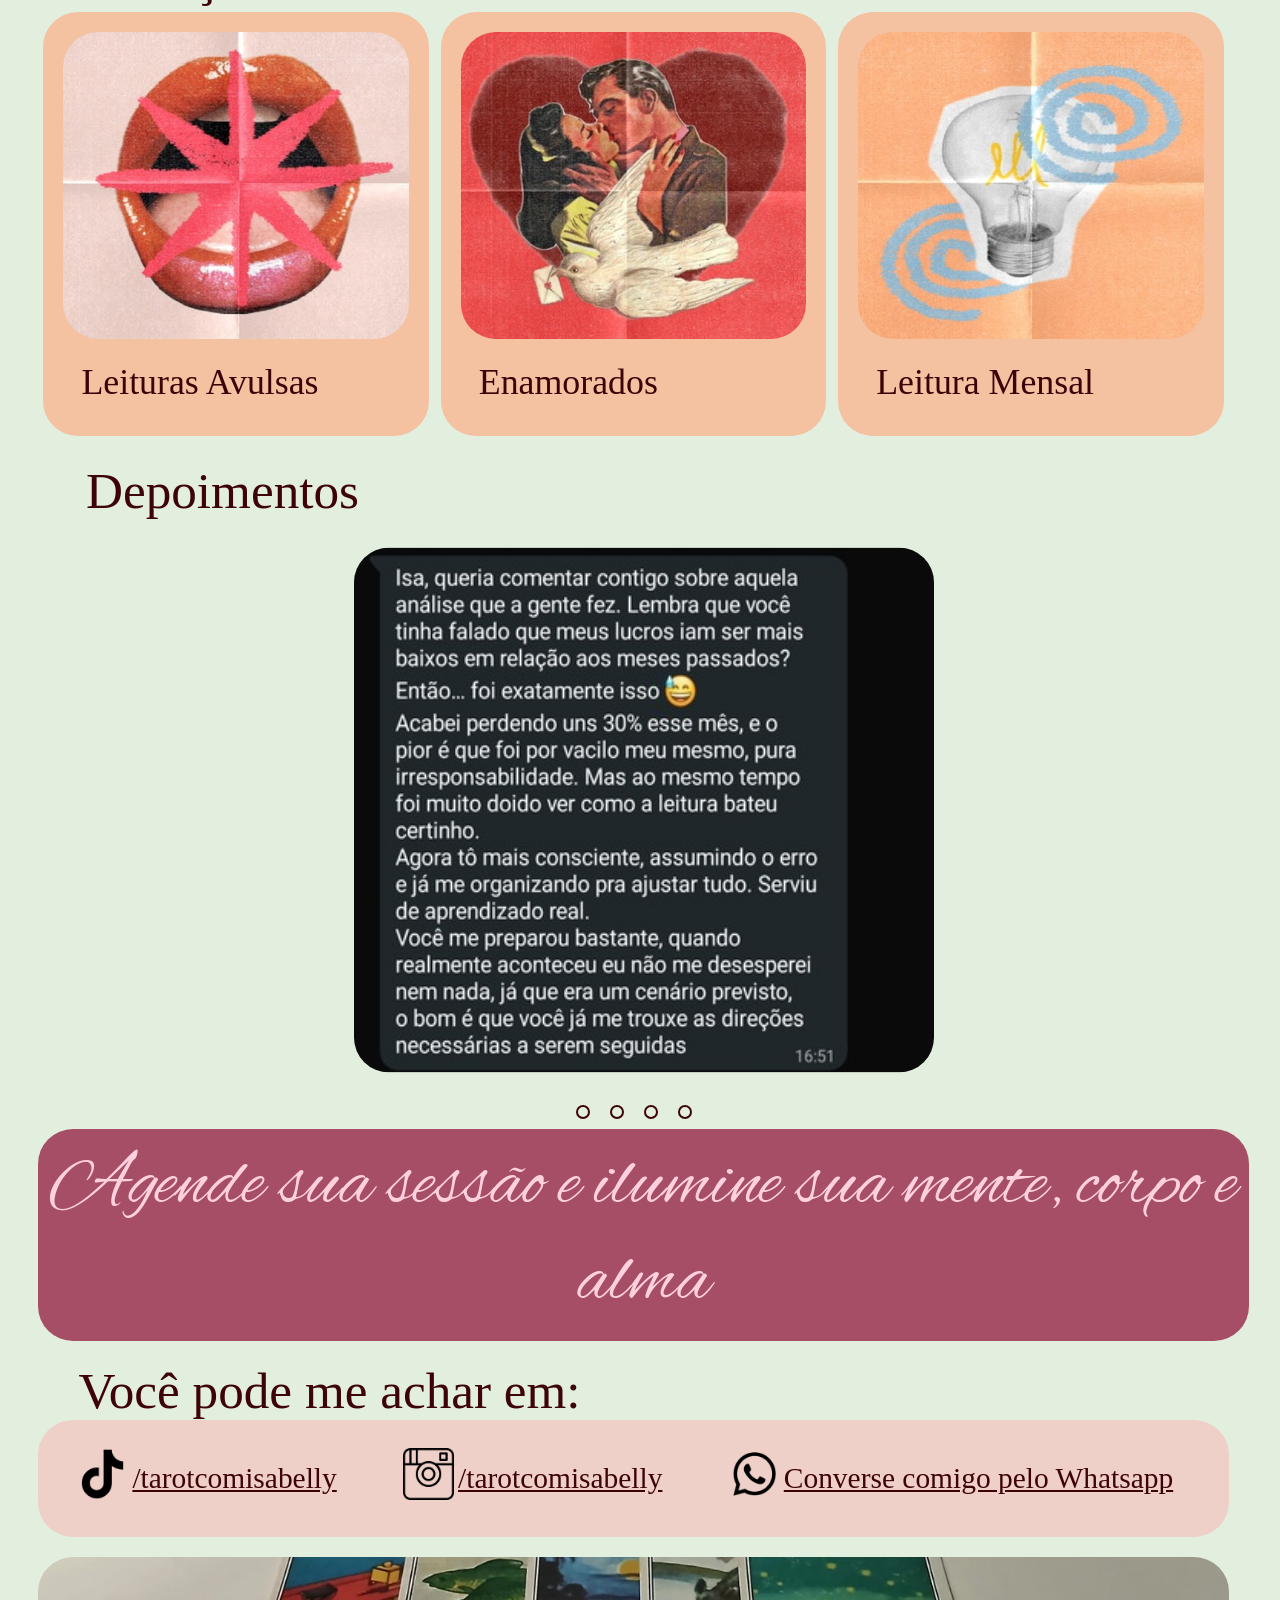
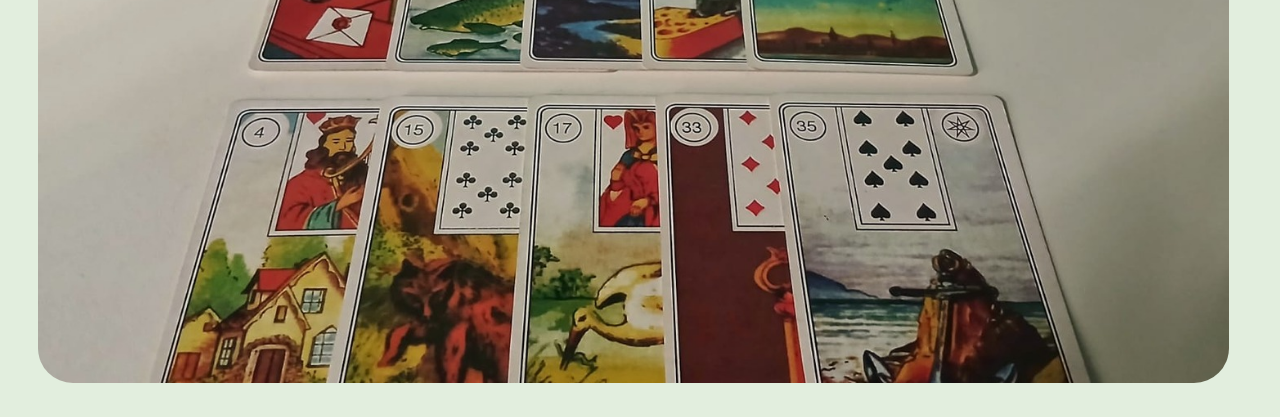
==== commit 6b5b58f8: "so mais 100 metros" ====
--- a/index.html
+++ b/index.html
@@ -19,6 +19,9 @@
 
     <!--Extra small devices (phones, 600px and down) -->
     <link rel="stylesheet" href="estilos/max600.css" media="screen and (max-width: 600px)">
+
+    <!--Extra extra small devices (phones, 400px and down)-->
+    <link rel="stylesheet" href="/estilos/max400.css" media = "screen and (max-width: 400px)">
 
 
     <!-- Fontes -->
@@ -56,8 +59,8 @@
     </nav>
     <main>
         <picture>
-            <source media="(max-width: 500px)" srcset="Imagens/tarot_intro_341x131.jpg">
-            <source media="(max-width: 1200px)" srcset="Imagens/tarot_intro_734x282.jpg">
+            <source media="(min-width: 640px)" srcset="Imagens/tarot_intro_341x131.jpg">
+            <source media="(max-width: 640px)" srcset="Imagens/tarot_intro_734x282.jpg">
             <img class="img_intro" src="Imagens/tarot_intro_1440x471.jpg" alt="">
         </picture>
             
@@ -73,8 +76,8 @@
 
                 </div>
                 <picture>
-                    <source media="(max-width: 500px)" srcset="Imagens/isa_sobre_121x141.jpg">
-                    <source media="(max-width: 768px)" srcset="Imagens/isa_sobre_289x335.jpeg">
+                    <source media="(max-width: 600px)" srcset="Imagens/isa_sobre_121x141.jpg">
+                    <source media="(min-width: 660px)" srcset="Imagens/isa_sobre_289x335.jpeg">
                     <img src="Imagens/isa_sobre_314x365.jpg" alt="">
                 </picture>
             </div>
--- a/estilos/style.css
+++ b/estilos/style.css
@@ -17,6 +17,7 @@
     padding: 0;
 }
 body{
+    overflow-x: hidden;
     margin: 1% 4% 0% 3%;
     color: var(--cor-padrão);
     background-color: var(--cor-de-fundo);
@@ -74,7 +75,6 @@
     color: var(--cor-cabecalho);
 }
 nav > div{
-    font-size: 2.5vw;
     padding: 10px;
     display: flex;
 }
@@ -82,9 +82,10 @@
     max-width: 15%;
     border-radius: 0%;
     display: block;
-    margin: 3px 10px 3px 3px;
+    margin: 0 10px 3px 3px;
 }
 nav.navegacao > div > a{
+    font-size: 2.5vw;
     border-left: 2px solid var(--cor-cabecalho);
     padding: 15px;
     text-align: center;
@@ -92,7 +93,7 @@
     text-decoration: none; 
     transition: .3s;
 }
-a:hover{
+nav.navegacao > div > a:hover{
     border-bottom: 4px solid var(--cor-cabecalho);
     background-color: #8a4155;
 }
@@ -119,7 +120,7 @@
 main > #sobre_mim > h2{
     margin-left: 4%;
     margin-top: 20px;
-    font-size: 3vw;
+    font-size: 4vw;
 }
 main > #sobre_mim > img{
     border-radius: 35px;
@@ -142,7 +143,7 @@
 #servicos >  h2{
     margin-left: 4%;
     margin-top: 2%;
-    font-size: 3.5vw;
+    font-size: 4vw;
 }
 #servicos > .dis-serv{
     color: white;
@@ -191,6 +192,10 @@
     cursor: pointer;
     height: 51.6vw;
 }
+.card:hover:nth-child(3){
+    cursor: pointer;
+    height: 54.5vw;
+}
 .card:hover p{
     visibility: visible;
     opacity: 1;
@@ -199,7 +204,7 @@
 main > #depoimentos > h2{
     margin-left: 4%;
     margin-top: 20px;
-    font-size: 3vw;
+    font-size: 4vw;
 }
 
 #depoimentos > div.disp_depo{
@@ -291,14 +296,14 @@
 footer >  h2{
     margin-left: 40px;
     margin-top: 20px;
-    font-size: 40px;
+    font-size: 4vw;
 }
 footer > div.dispo_contatos > div > div{
-    width: 100%;
+    max-width: 100%;
+    min-width: 95%;
     display: flex;
     flex-direction: row;
-    padding: 10px;
-    background-color: var(--cor-div);
+    padding: 25px;
     margin-bottom: 20px;
 }
 footer > div.dispo_contatos > div> div > a{
--- a/estilos/min992.css
+++ b/estilos/min992.css
@@ -8,28 +8,50 @@
     --cor-destaque: #A64E66;
     --cor-padrão: #3E0309;
 }
-
+*{
+    margin: 0;
+    padding: 0;
+}
 header > div{
     max-width: 100%;
 }
 header > div > h1{
     margin-left: 100px;
 }
+nav.navegacao > div >  a:active{
+    border-bottom: 4px solid var(--cor-cabecalho);
+    background-color: #8a4155;
+}
+main > #sobre_mim > img{
+    width: 30vw;
+}
 .intro p{
     font-size: 2vw;
 }
 footer > div.dispo_contatos > div{
-    width: 100%;
+    max-width: 100% !important;
     display: flex;
     flex-direction: row;
-    padding: 30px;
+    padding: 2%;
     background-color: var(--cor-div);
     margin-bottom: 20px;
+    height: 70px !important;
+    
+}
+
+footer > div.dispo_contatos > div > div{
+    background: transparent;
+
+}
+footer > div.dispo_contatos > div > div:nth-child(2){
+    margin-left: -70% !important;
+}
+
+footer > div.dispo_contatos > div > div:nth-child(3){
+    margin-left: -70% !important;
 }
 footer > div.dispo_contatos > div> div > a{
-    margin: 4px;
-    height: 2vw;
-    font-size: 2.5vw;;
+    font-size: 2.3vw;;
     color: var(--cor-padrão);
     cursor: pointer;
 }
--- a/estilos/max992.css
+++ b/estilos/max992.css
@@ -7,15 +7,23 @@
     --cor-destaque: #A64E66;
     --cor-padrão: #3E0309;
 }
-
+*{
+    margin: 0;
+    padding: 0;
+}
 nav.navegacao > div img{
-    width: 7vw;
+    width: 8vw;
+    height: 5vw;
 }
 nav.navegacao > div{
     height: 4vw;
 }
 nav.navegacao > div > a{
     padding: 7px;
+}
+nav.navegacao > div >  a:active{
+    border-bottom: 4px solid var(--cor-cabecalho);
+    background-color: #8a4155;
 }
 main > #sobre_mim > .dis > .text{
     font-size: 2.5vw;
@@ -89,7 +97,7 @@
     width: 100%;
     display: flex;
     flex-direction: column;
-    padding: 20px;
+    padding: 10px;
     background-color: var(--cor-div);
     margin-bottom: 10px;
 }
--- a/estilos/min600.css
+++ b/estilos/min600.css
@@ -0,0 +1,19 @@
+/*Small devices (portrait tablets and large phones, 600px and up)*/
+main > #sobre_mim > .dis{
+    max-width: 100%;
+}
+main > #sobre_mim > .dis > .text{
+    padding: 20px 20px 25px 30px;
+
+}
+footer > div.dispo_contatos > div{
+    height: 30vw;
+    max-width: 95%;
+}
+footer > div.dispo_contatos > div > div{
+    font-size: 14px;
+    margin: -10px;
+    background: transparent;
+}
+
+
--- a/estilos/max600.css
+++ b/estilos/max600.css
@@ -0,0 +1,107 @@
+@charset "UTF-8";
+
+header > div{
+    max-width: 100%;
+}
+header > div > h1{
+    margin-left: 8vw;
+}
+nav.navegacao > div{
+    padding: 3px;
+}
+nav.navegacao > div > img{
+    margin-top: -3px;
+    width: 8vw;
+    height: 6vw;
+}
+nav.navegacao > div > a{
+    font-size: 14px;
+    padding: 2px 4px 2px 4px;
+}
+
+nav.navegacao > div > a:hover{
+    border-bottom: none;
+    background-color:#A64E66;
+}
+nav.navegacao > div >  a:active{
+    border-bottom: 4px solid var(--cor-cabecalho);
+    background-color: #8a4155;
+}
+main > #sobre_mim > .dis{
+    height: 35vw;
+    margin-bottom: 20px;
+}
+main > #sobre_mim > .dis > .text{
+    padding: 5% 2% 6% 6%;
+    height: 26vw;
+    font-size: 2.4vw;
+}
+
+.intro{
+    margin-top: -10px;
+    width: 100%;
+    height: auto;
+    padding: 2px;
+}
+.intro h3{
+    width: 100%;
+    font-family: "Idiqlat", serif;
+    font-weight: 400;
+    font-style: normal;
+    color: var(--cor-padrão);
+    margin: 10px 0 -20px 10px;
+    font-size: 4vw;
+}
+.intro p{
+    margin: 25px 38% 0 10px;
+}
+.card > img{
+    width: 30vw;
+    height: 30vw;
+}
+.card > img:nth-child(3){
+    height: 32vw;
+}
+.card:hover{
+    cursor: auto;
+    height: auto;
+}
+.card:hover{
+    cursor: auto;
+    height: 28vw;
+}
+.card:hover:nth-child(3){
+    cursor: auto;
+    height: 28vw;
+}
+.content{
+    margin: 50% 50% 100px 140%;
+    height: 295px;
+    width: 320px;
+}
+.navigation{
+    margin: -230px 0 0 40px;
+    
+}
+
+.bar{
+    width: 5px;
+    height: 5px;
+    border: 1px solid var(--cor-padrão);
+    margin: 10px;
+    border-radius: 15px;
+    cursor: pointer;
+    transform: .5s ease;
+}
+
+footer > div.dispo_contatos > div{
+    height: 30vw;
+    max-width: 95%;
+}
+footer > div.dispo_contatos > div > div{
+    margin: -18px;
+    background: transparent;
+}
+footer > div.dispo_contatos > div > div > a{
+    font-size: 16px;
+}
--- a/estilos/max400.css
+++ b/estilos/max400.css
@@ -0,0 +1,27 @@
+@charset "UTF-8";
+/*Extra extra small devices (phones, 400px and down)*/
+
+nav.navegacao > div > a{
+    font-size: 10px;
+    padding: 2px 4px 4px 4px;
+}
+nav.navegacao > div > a:hover{
+    border-bottom: none;
+}
+main > #sobre_mim > h2{
+    margin-top: 5px;
+}
+
+.card > img:nth-child(3){
+    height: 40vw;
+}
+.content{
+    margin: 43% 0 35% 70%;
+    height: 265px;
+    width: 240px;
+}
+
+footer > div.dispo_contatos > div{
+    height: 35vw;
+    max-width: 95%;
+}
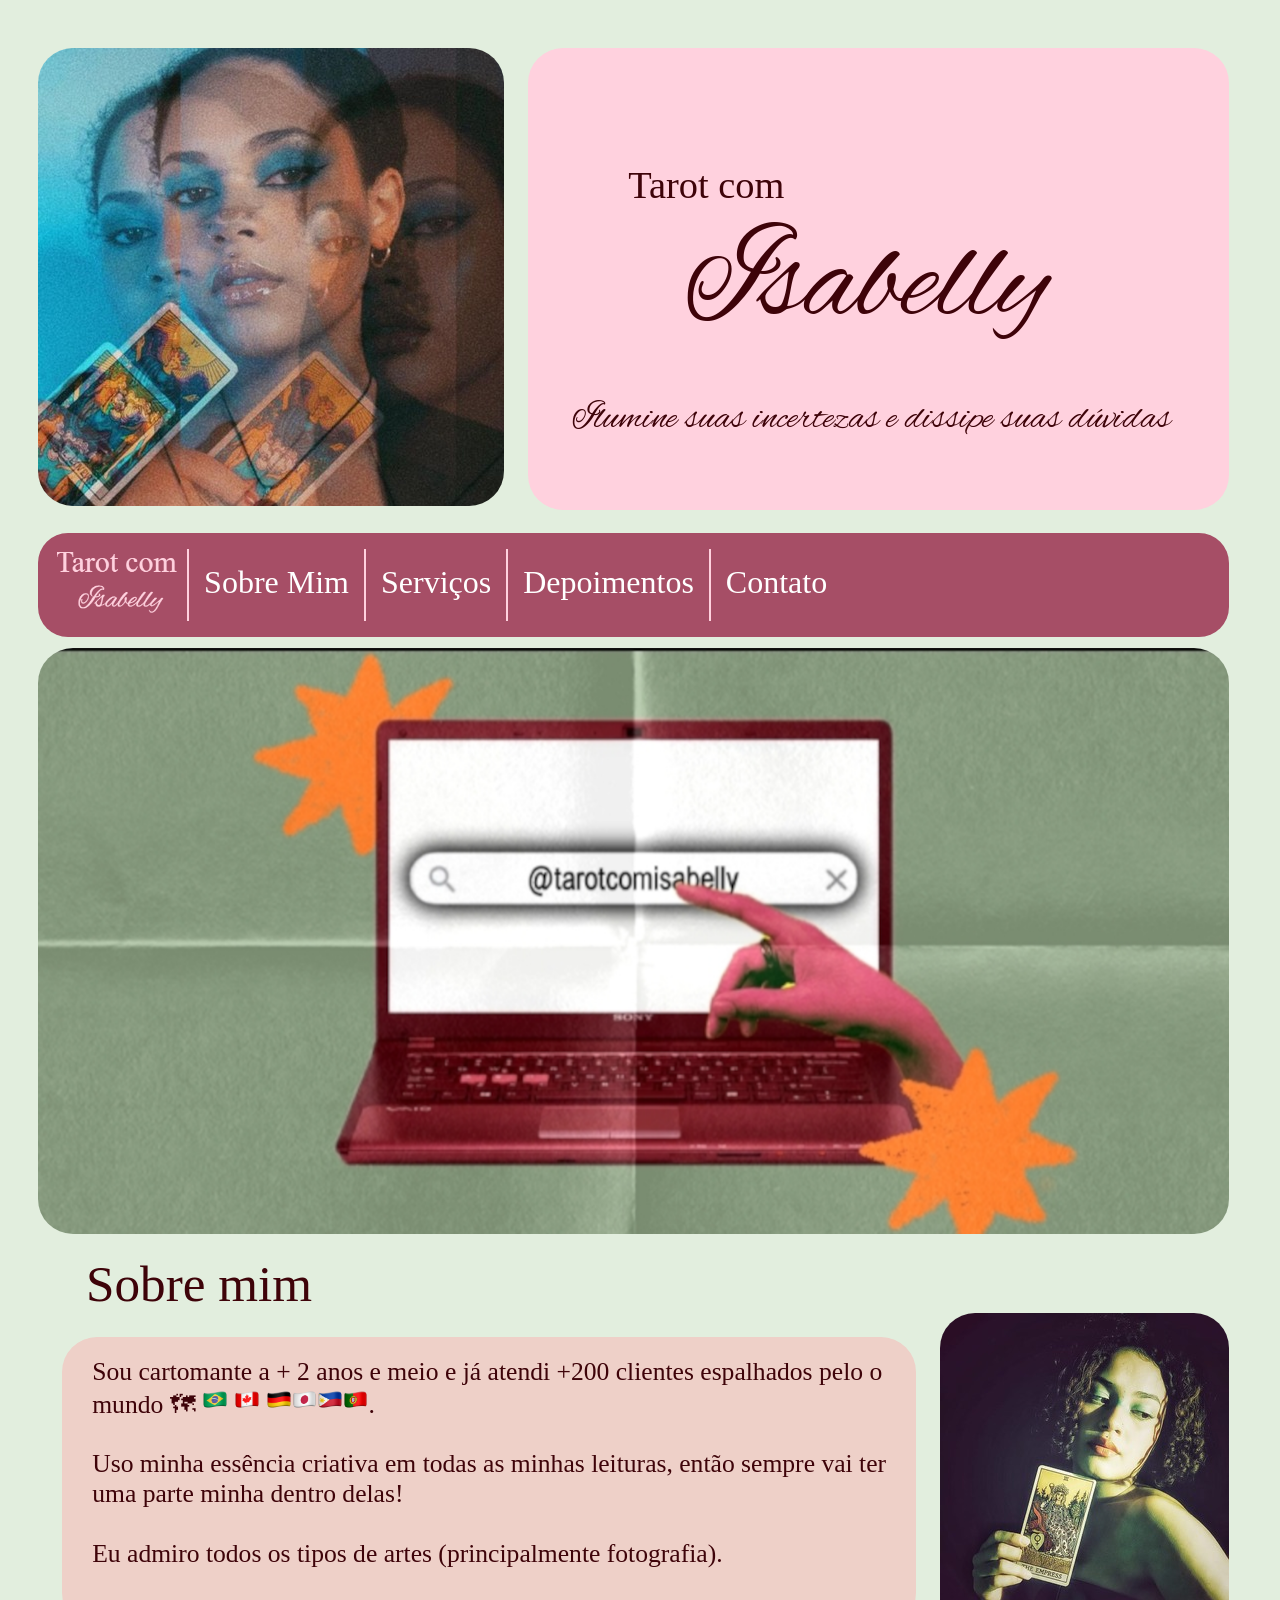
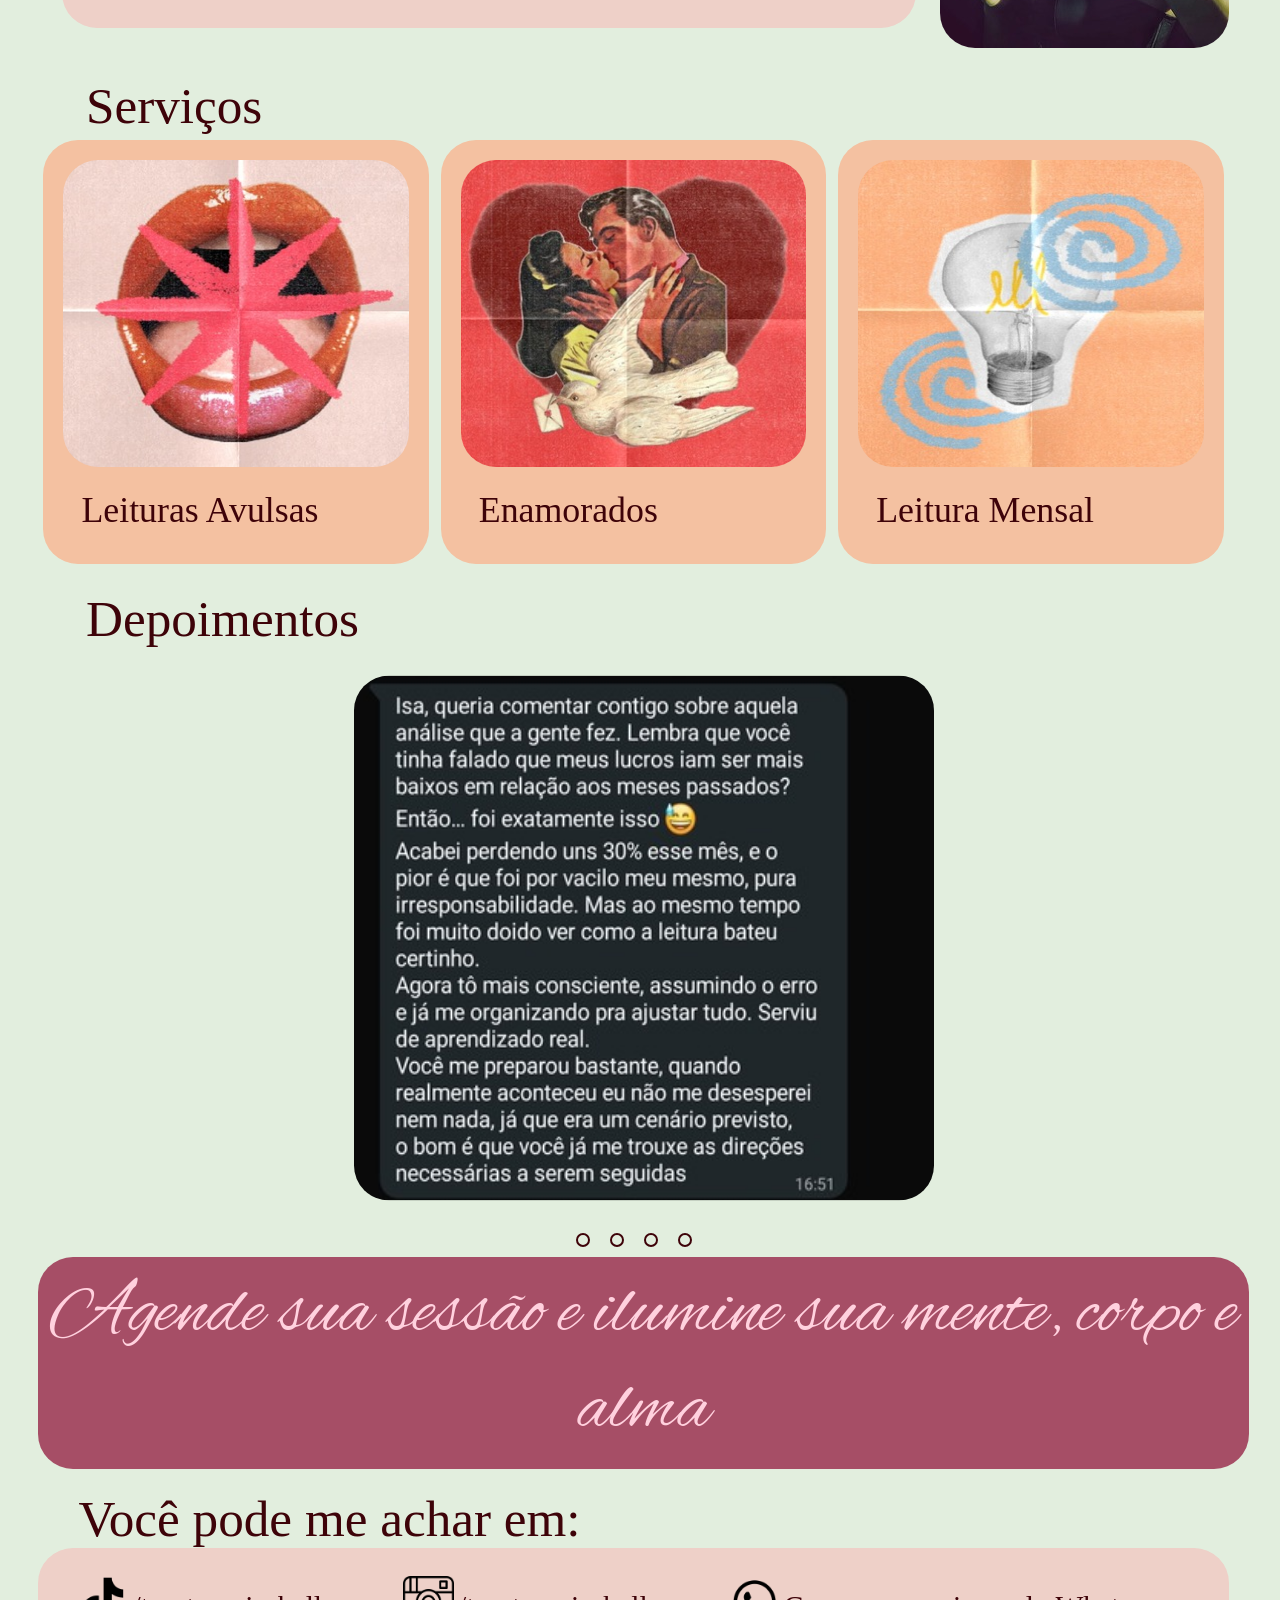
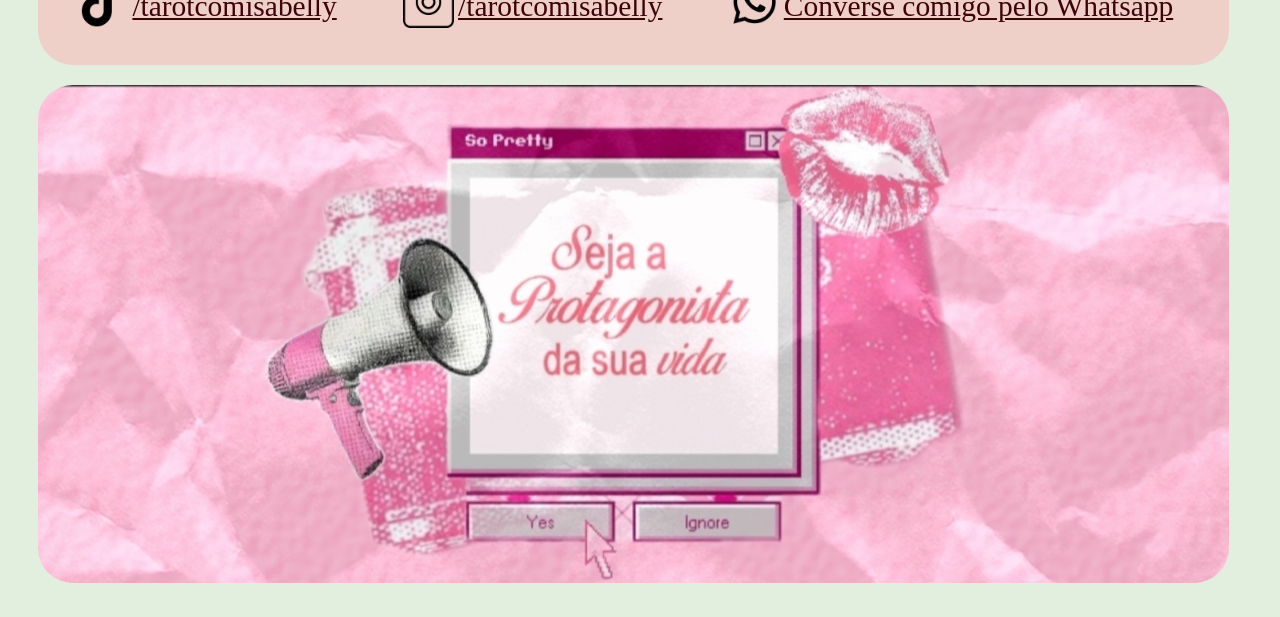
==== commit 072f4ce1: "chega disso mds" ====
--- a/index.html
+++ b/index.html
@@ -7,6 +7,8 @@
 
     <!--Extra Large Devices min-width: 1200-->
     <link rel="stylesheet" href="estilos/style.css" media="all">
+
+    <link rel="stylesheet" href="/estilos/min1080.css" media="screen and (max-width: 1080px)">
         
     <!-- Large devices (laptops/desktops, 992px and up)-->
     <link rel="stylesheet" href="estilos/min992.css" media="screen and (min-width: 992px)">
@@ -21,7 +23,7 @@
     <link rel="stylesheet" href="estilos/max600.css" media="screen and (max-width: 600px)">
 
     <!--Extra extra small devices (phones, 400px and down)-->
-    <link rel="stylesheet" href="/estilos/max400.css" media = "screen and (max-width: 400px)">
+    <link rel="stylesheet" href="/estilos/max400.css" media = "screen and (max-width: 440px)">
 
 
     <!-- Fontes -->
@@ -59,9 +61,8 @@
     </nav>
     <main>
         <picture>
-            <source media="(min-width: 640px)" srcset="Imagens/tarot_intro_341x131.jpg">
-            <source media="(max-width: 640px)" srcset="Imagens/tarot_intro_734x282.jpg">
-            <img class="img_intro" src="Imagens/tarot_intro_1440x471.jpg" alt="">
+            <source media="(max-width: 640px)" srcset="Imagens/tarot_intro_734x361.png">
+            <img class="img_intro" src="Imagens/tarot_intro_1440x708.png" alt="">
         </picture>
             
         <article id="sobre_mim">
@@ -76,7 +77,7 @@
 
                 </div>
                 <picture>
-                    <source media="(max-width: 600px)" srcset="Imagens/isa_sobre_121x141.jpg">
+                    <source media="(max-width: 660px)" srcset="Imagens/isa_sobre_121x141.jpg">
                     <source media="(min-width: 660px)" srcset="Imagens/isa_sobre_289x335.jpeg">
                     <img src="Imagens/isa_sobre_314x365.jpg" alt="">
                 </picture>
@@ -149,8 +150,6 @@
             
             <script src="./script.js"></script>
 
-          
-
 
         </article>
     </main>
@@ -175,7 +174,7 @@
                     <a href="https://wa.me/5521996224102?text=Ol%C3%A1,%20tudo%20bem?%20Entro%20em%20contato%20com%20voc%C3%AA%20atrav%C3%A9s%20do%20seu%20site!%20" target="_blank">Converse comigo pelo Whatsapp</a>
                 </div>
             </div>
-            <img src="Imagens/tarot_2_1456x521.jpg" alt="">
+            <img src="Imagens/tarot_footer_1458x601.jpeg" alt="">
         </div>
     </footer>
 </body>
--- a/estilos/style.css
+++ b/estilos/style.css
@@ -33,6 +33,7 @@
 header > img{
     display: block;
     margin: 0;
+    height: 30vw;
 }
 header > div{
     margin-left: 2%;
@@ -41,6 +42,7 @@
     display: flex;
     flex-direction: column;
     justify-content: center;
+    min-height: 100%
 }
 header > div > h1{
     margin: 10% 4% 1% 10%;
@@ -276,10 +278,6 @@
 #slide4:checked ~ .s1{
     margin-left: -60%;
 }
-#slide5:checked ~ .s1{
-    margin-left: -80%;
-}
-
 footer > p{
     margin: auto;
     width: 100%;
--- a/estilos/min1080.css
+++ b/estilos/min1080.css
@@ -0,0 +1,5 @@
+@charset "UTF-8";
+
+header > div{
+    height: 42vw;
+}
--- a/estilos/min992.css
+++ b/estilos/min992.css
@@ -14,6 +14,7 @@
 }
 header > div{
     max-width: 100%;
+    min-height: 30vw;
 }
 header > div > h1{
     margin-left: 100px;
--- a/estilos/max992.css
+++ b/estilos/max992.css
@@ -10,6 +10,9 @@
 *{
     margin: 0;
     padding: 0;
+}
+header > div{
+    height: 30vw;
 }
 nav.navegacao > div img{
     width: 8vw;
@@ -72,7 +75,11 @@
 }
 .card:hover{
     cursor: auto;
-    height: auto;
+    height: 28vw;
+}
+.card:hover:nth-child(3){
+    cursor: auto;
+    height: 28vw;
 }
 .card:hover p{
     visibility: visible;
--- a/estilos/min600.css
+++ b/estilos/min600.css
@@ -1,4 +1,8 @@
 /*Small devices (portrait tablets and large phones, 600px and up)*/
+
+header > div{
+    min-height: 100%;
+}
 main > #sobre_mim > .dis{
     max-width: 100%;
 }
--- a/estilos/max600.css
+++ b/estilos/max600.css
@@ -2,9 +2,14 @@
 
 header > div{
     max-width: 100%;
+    height: 28vw;
+
 }
 header > div > h1{
     margin-left: 8vw;
+}
+header > div > h2{
+    margin-bottom: 20px;
 }
 nav.navegacao > div{
     padding: 3px;
@@ -28,12 +33,12 @@
     background-color: #8a4155;
 }
 main > #sobre_mim > .dis{
-    height: 35vw;
+    height: 30vw;
     margin-bottom: 20px;
 }
 main > #sobre_mim > .dis > .text{
-    padding: 5% 2% 6% 6%;
-    height: 26vw;
+    padding: 3% 2% 6% 6%;
+    height: 19vw;
     font-size: 2.4vw;
 }
 
@@ -75,12 +80,12 @@
     height: 28vw;
 }
 .content{
-    margin: 50% 50% 100px 140%;
+    margin: 35% 0 0 80%;
     height: 295px;
     width: 320px;
 }
 .navigation{
-    margin: -230px 0 0 40px;
+    margin: -140px 0 0 40px;
     
 }
 
--- a/estilos/max400.css
+++ b/estilos/max400.css
@@ -1,6 +1,8 @@
 @charset "UTF-8";
 /*Extra extra small devices (phones, 400px and down)*/
-
+header > div{
+    height: 35vw;
+}
 nav.navegacao > div > a{
     font-size: 10px;
     padding: 2px 4px 4px 4px;
@@ -11,17 +13,44 @@
 main > #sobre_mim > h2{
     margin-top: 5px;
 }
-
+main > #sobre_mim > .dis{
+    margin-bottom: 30px;
+}
+main > #sobre_mim > .dis > .text{
+    padding: 3% 2% 10% 6%;
+    height: 22vw;
+    font-size: 2.4vw;
+}
+.card{
+    padding: 10px 10px 20px  10px;
+}
 .card > img:nth-child(3){
-    height: 40vw;
+    height: 28vw;
+    cursor: auto;
 }
 .content{
-    margin: 43% 0 35% 70%;
-    height: 265px;
+    margin: 35% 0 35% 75%;
+    height: 205px;
     width: 240px;
 }
-
+.navigation{
+    margin: -220px 0 0 0;
+    
+}
+footer > p{
+    width: 95%;
+}
 footer > div.dispo_contatos > div{
     height: 35vw;
     max-width: 95%;
+}
+@media (min-width: 340px){
+    header > div{
+        height: 38vw;
+    }
+    .content{
+        margin: 35% 0 40% 60%;
+        height: 205px;
+        width: 240px;
+    }
 }
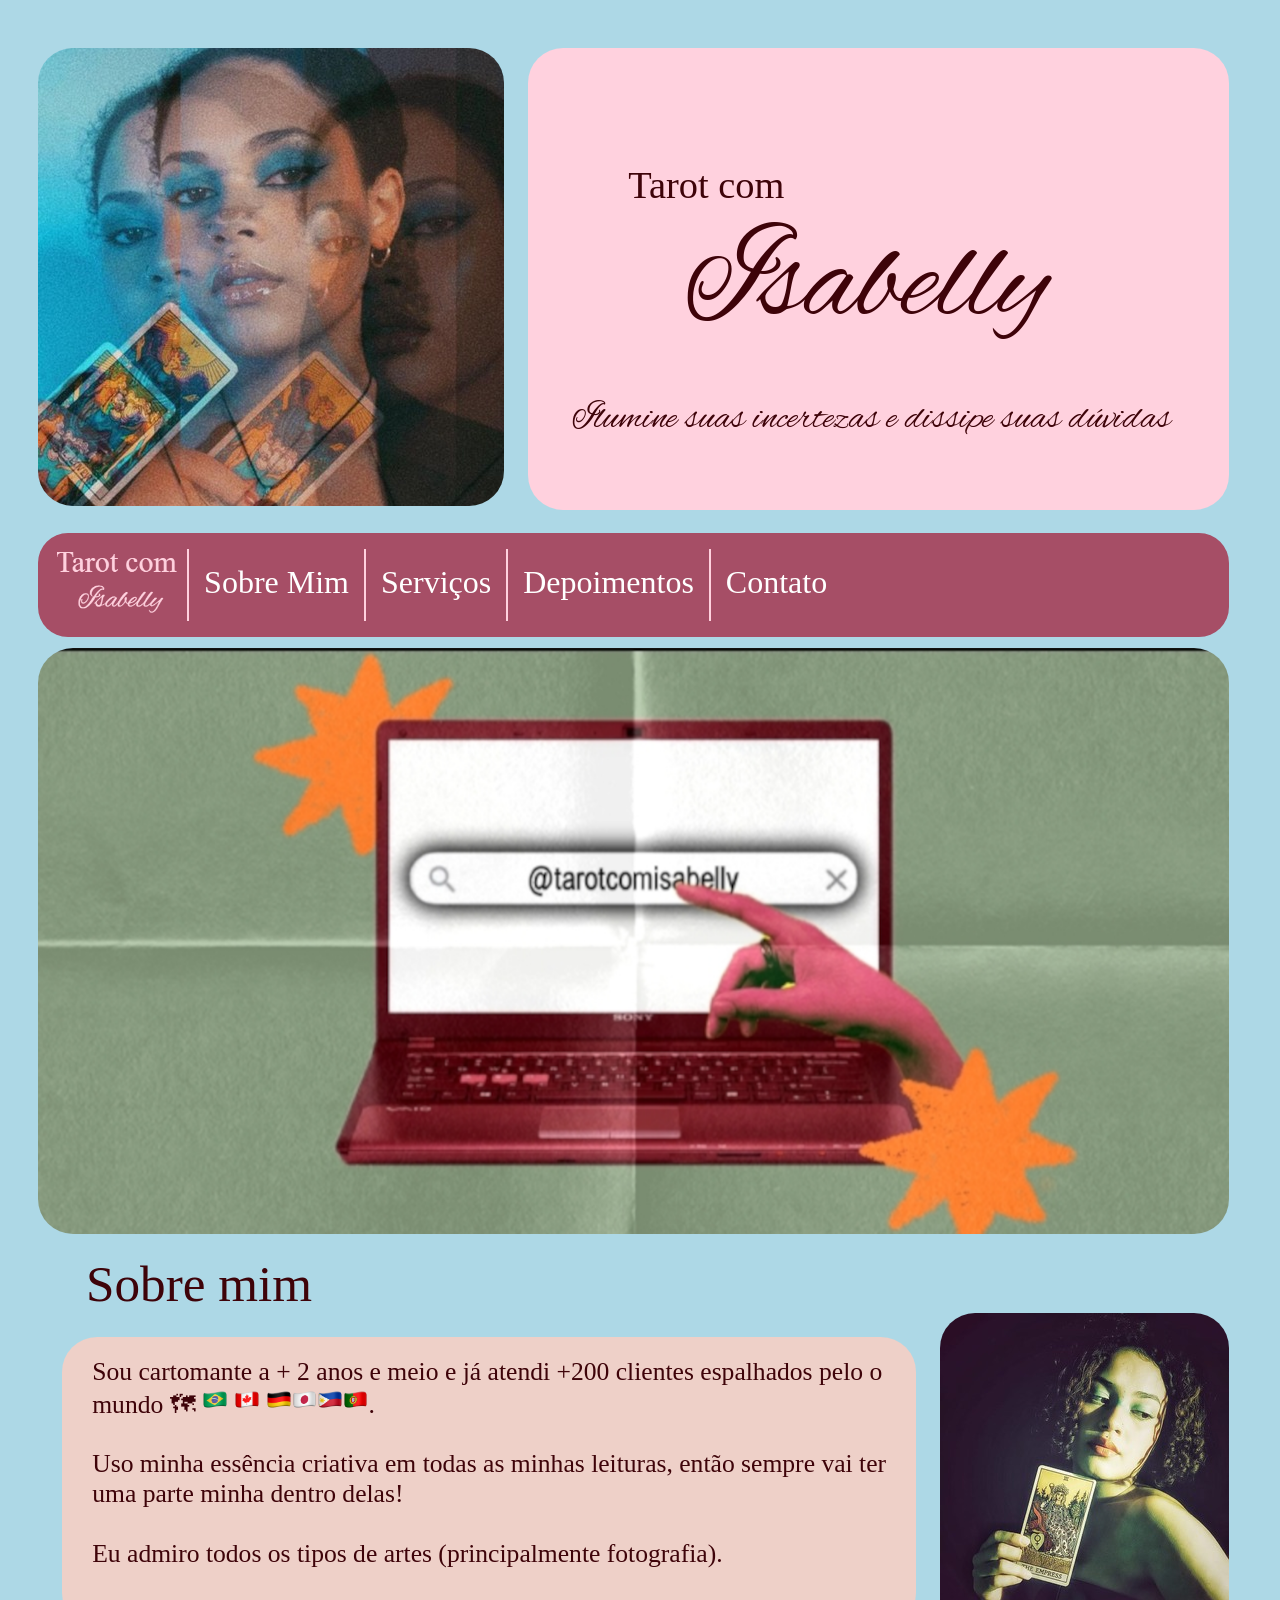
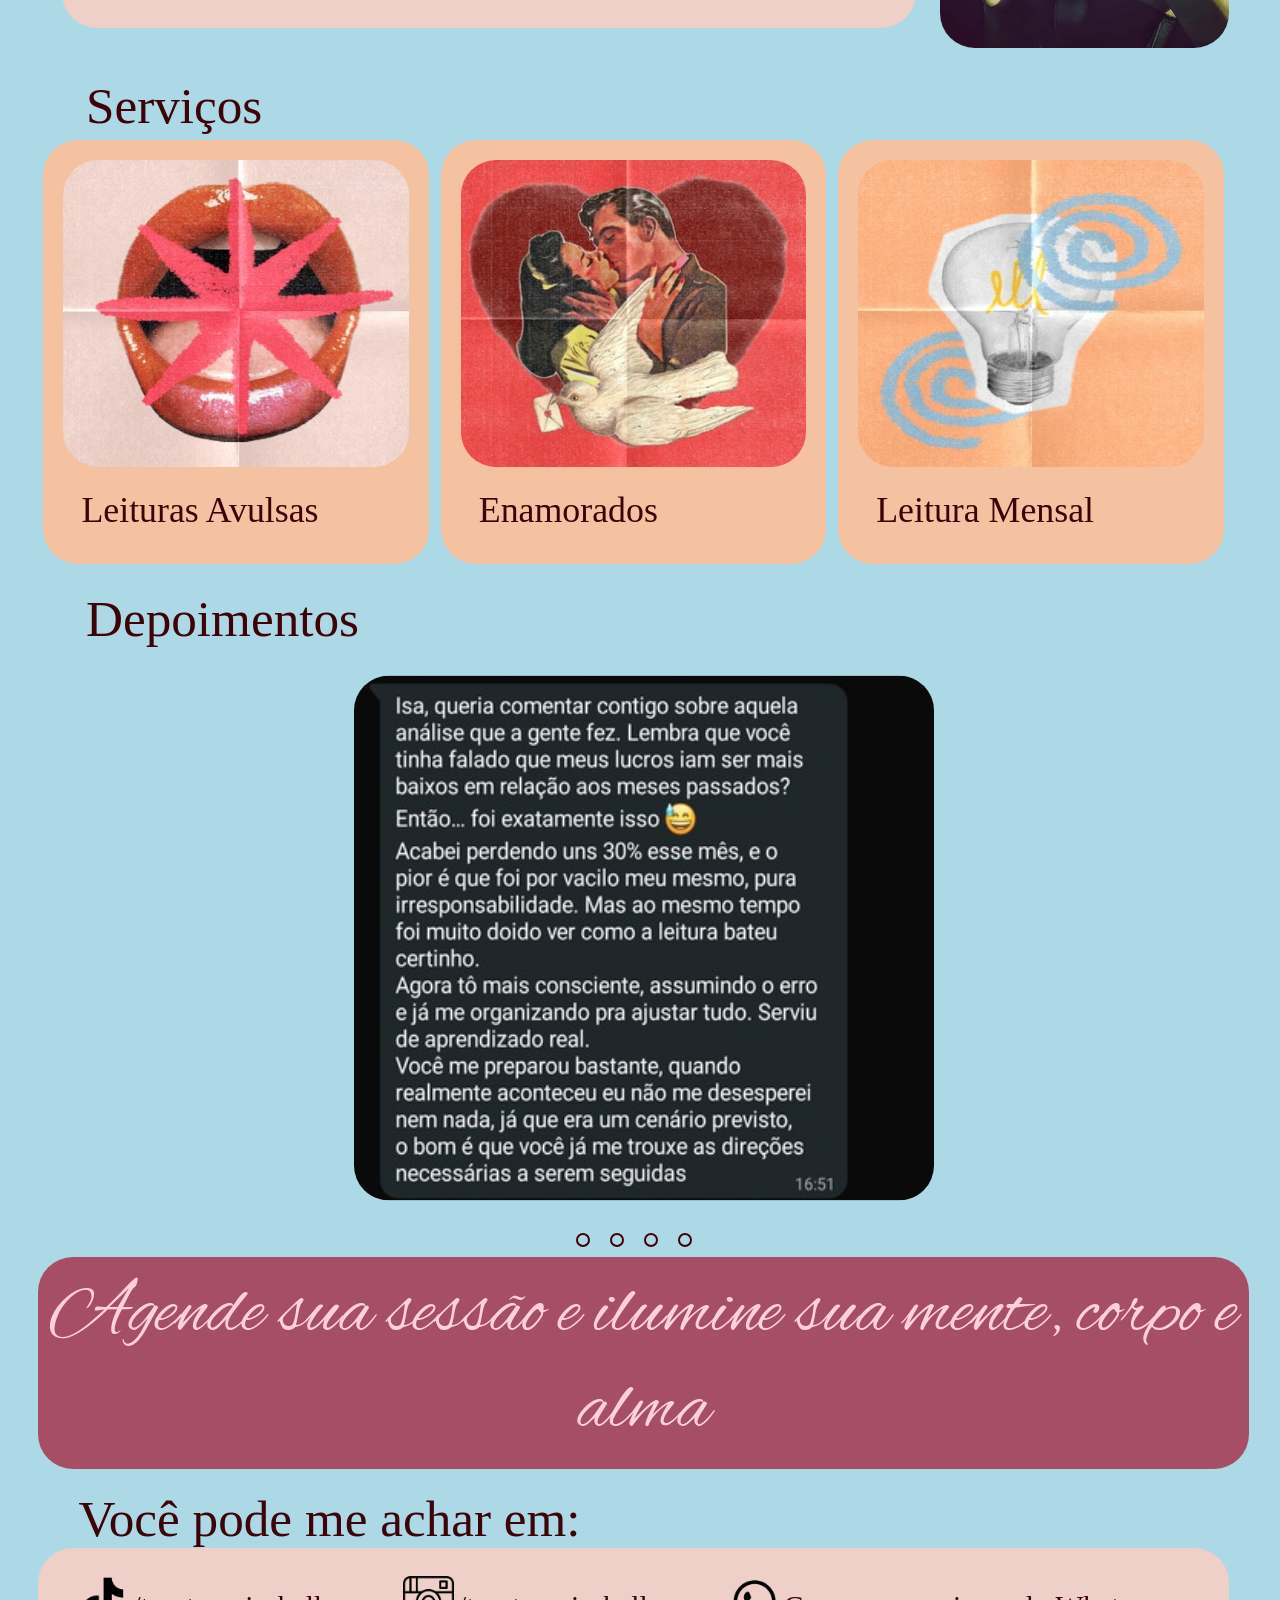
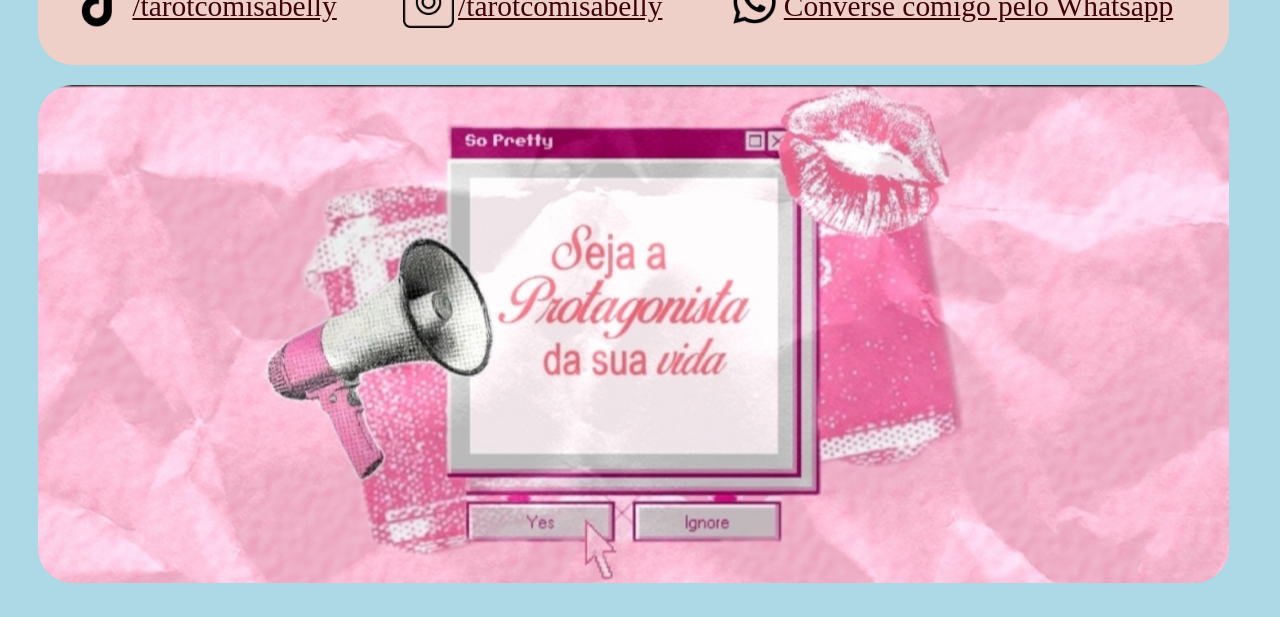
==== commit a2442f35: "teste" ====
--- a/index.html
+++ b/index.html
@@ -17,14 +17,16 @@
     <link rel="stylesheet" href="estilos/max992.css" media="screen and (max-width: 992px)">
 
     <!--Small devices (portrait tablets and large phones, 600px and up)-->
-    <link rel="stylesheet" href="estilos/min600.css" media="screen and (min-width: 600px)">
+    <link rel="stylesheet" href="estilos/min600.css" media="screen and (min-width: 600px) ">
 
     <!--Extra small devices (phones, 600px and down) -->
-    <link rel="stylesheet" href="estilos/max600.css" media="screen and (max-width: 600px)">
+    <link rel="stylesheet" href="estilos/max600.css" media="screen and (max-width: 600px) and (orientation: portrait)">
 
     <!--Extra extra small devices (phones, 400px and down)-->
-    <link rel="stylesheet" href="/estilos/max400.css" media = "screen and (max-width: 440px)">
+    <link rel="stylesheet" href="/estilos/max400.css" media = "screen and (max-width: 440px) and (orientation: portrait)">
 
+    <!--Extra extra small devices (phones, 400px and down)-->
+    <link rel="stylesheet" href="/estilos/max400.css" media = "screen and (max-width: 440px) and (orientation: portrait)">
 
     <!-- Fontes -->
      <link rel="preconnect" href="https://fonts.googleapis.com">
--- a/estilos/style.css
+++ b/estilos/style.css
@@ -327,9 +327,14 @@
     margin-bottom: 30px;
 
 }
-
-
-
-
-
-
+@media only screen and (orientation: landscape) {
+  body {
+    background-color: lightblue;
+  }
+}
+
+
+
+
+
+
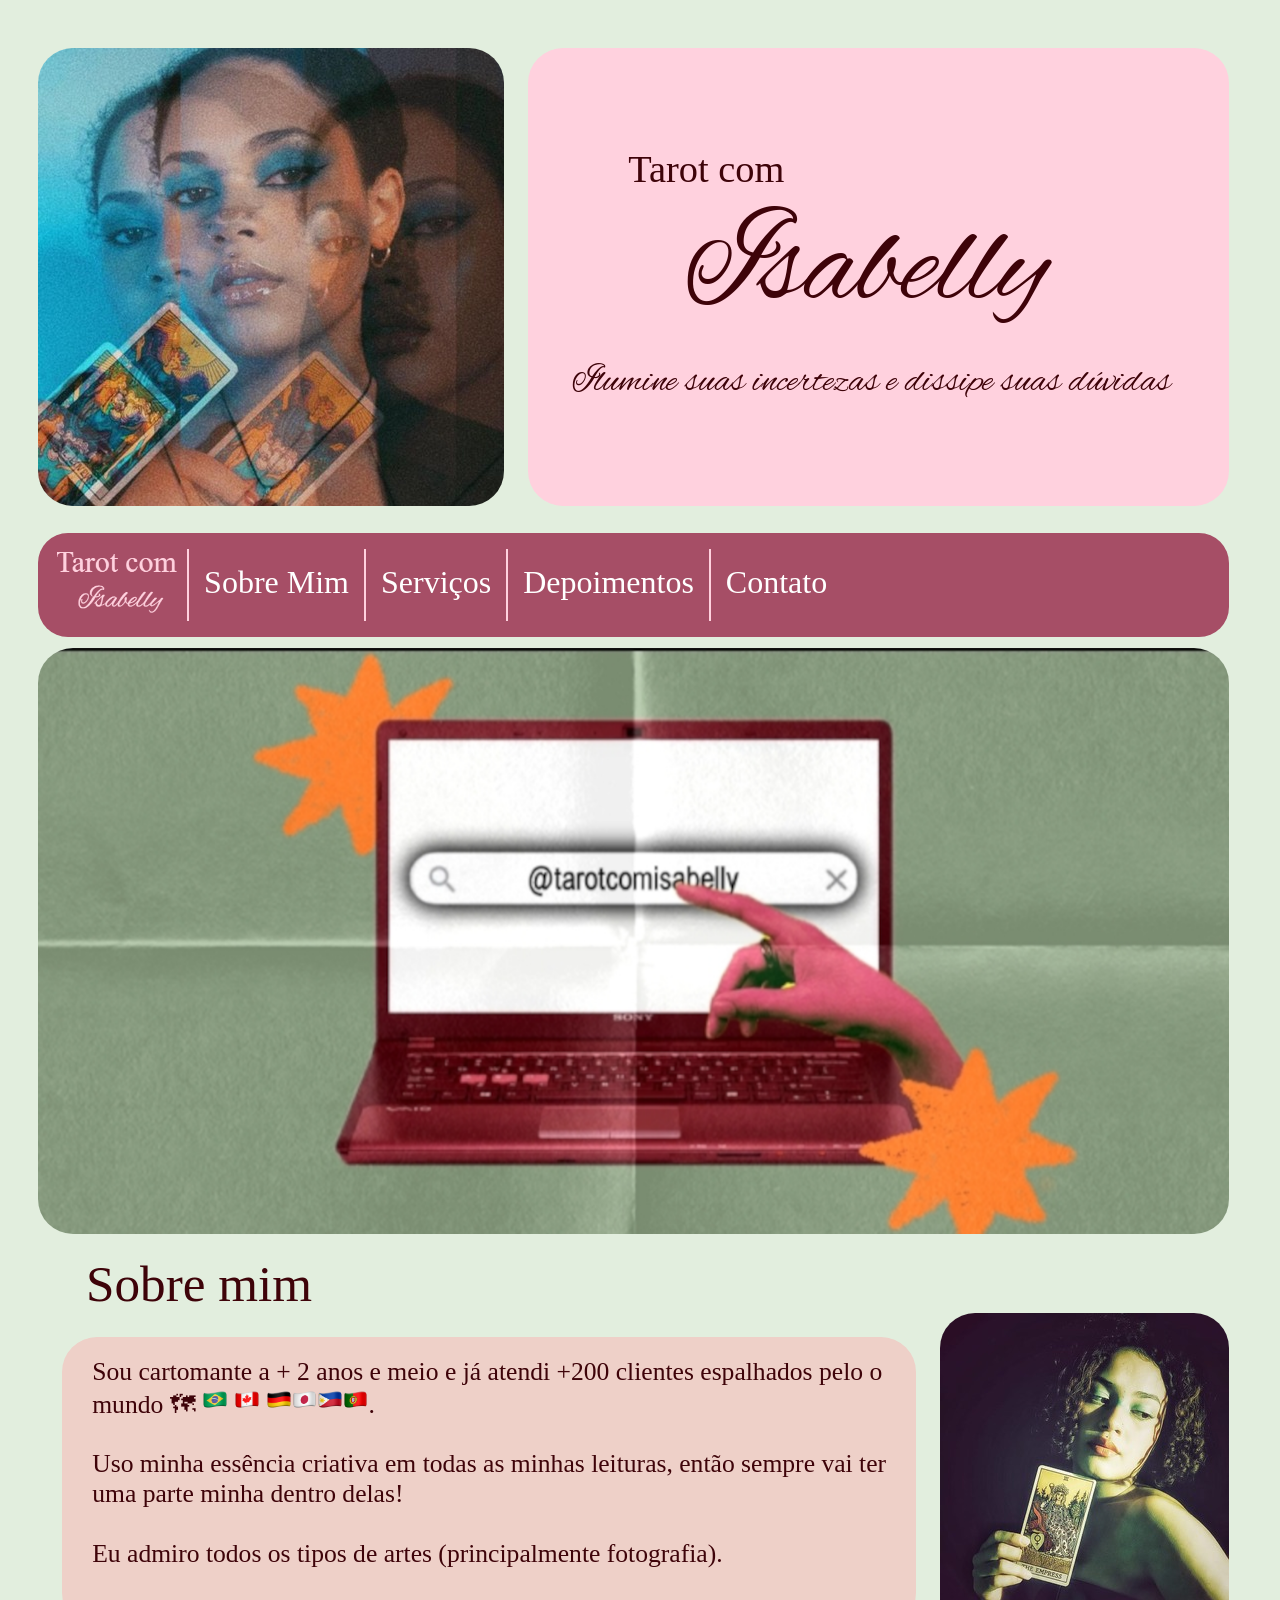
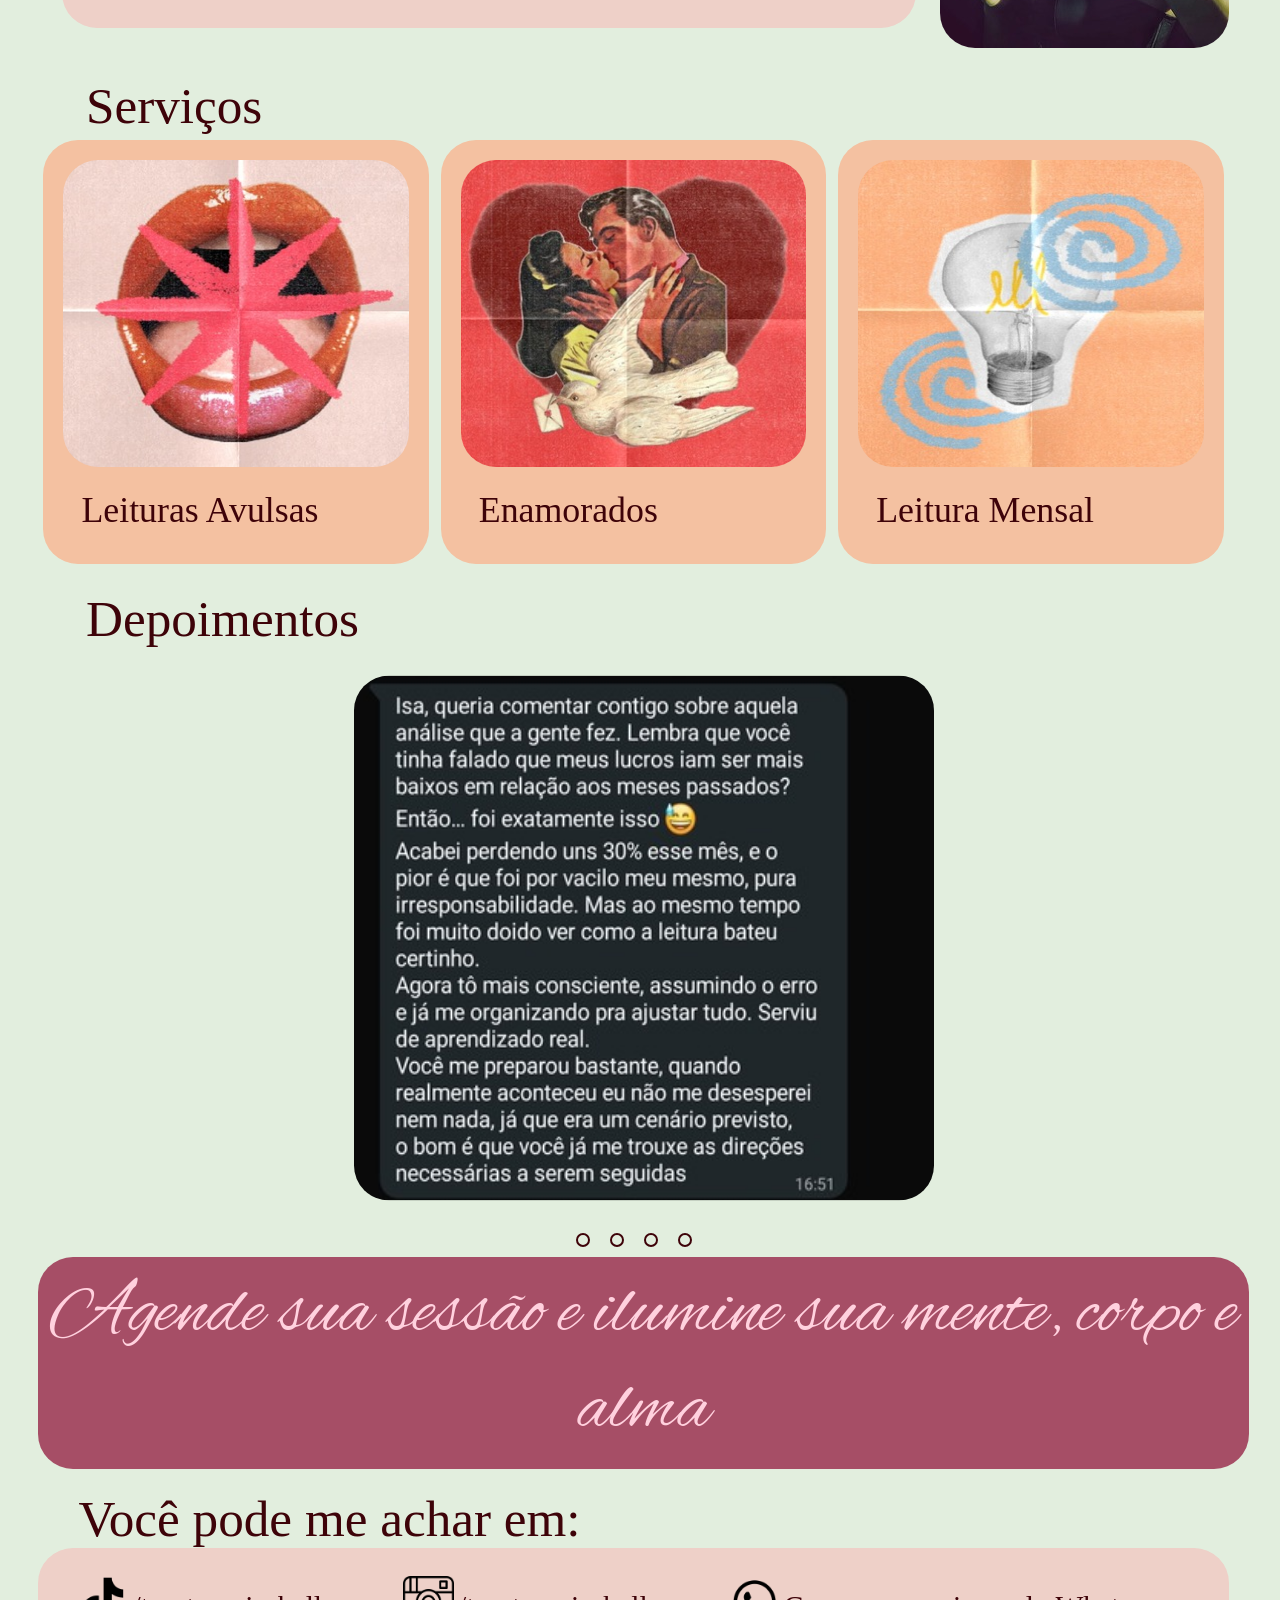
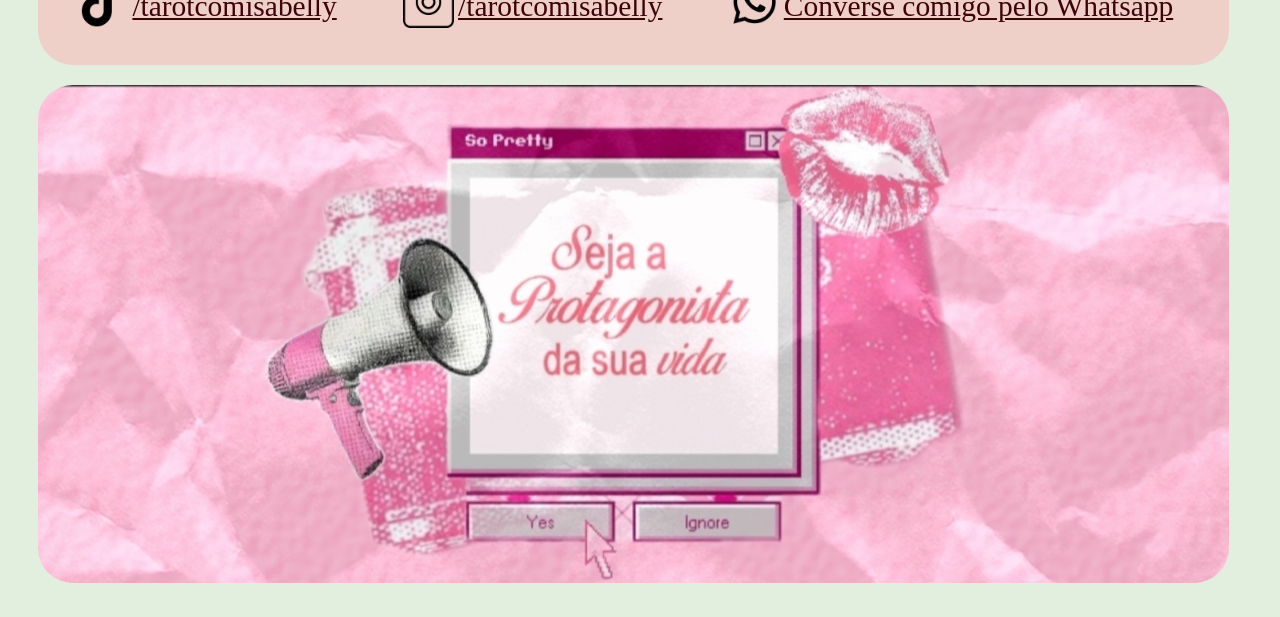
==== commit 55b17fc3: "0-0" ====
--- a/index.html
+++ b/index.html
@@ -23,7 +23,7 @@
     <link rel="stylesheet" href="estilos/max600.css" media="screen and (max-width: 600px) and (orientation: portrait)">
 
     <!--Extra extra small devices (phones, 400px and down)-->
-    <link rel="stylesheet" href="/estilos/max400.css" media = "screen and (max-width: 440px) and (orientation: portrait)">
+    <link rel="stylesheet" href="/estilos/max400.css" media = "screen and (max-width: 540px) and (orientation: portrait)">
 
     <!--Extra extra small devices (phones, 400px and down)-->
     <link rel="stylesheet" href="/estilos/max400.css" media = "screen and (max-width: 440px) and (orientation: portrait)">
--- a/estilos/style.css
+++ b/estilos/style.css
@@ -42,7 +42,8 @@
     display: flex;
     flex-direction: column;
     justify-content: center;
-    min-height: 100%
+    min-height: 9vw;
+    max-height: 458px;
 }
 header > div > h1{
     margin: 10% 4% 1% 10%;
@@ -52,7 +53,7 @@
     font-style: normal;
 }
 header > div > h2{
-    margin: 3% 3% 3% 1%;
+    margin: 0 3% 10% 1%;
     font-size: 3vw;
     font-family: "Alex Brush", cursive;
     font-weight: 400;
@@ -327,14 +328,9 @@
     margin-bottom: 30px;
 
 }
-@media only screen and (orientation: landscape) {
-  body {
-    background-color: lightblue;
-  }
-}
-
-
-
-
-
-
+
+
+
+
+
+
--- a/estilos/min1080.css
+++ b/estilos/min1080.css
@@ -1,5 +1 @@
 @charset "UTF-8";
-
-header > div{
-    height: 42vw;
-}
--- a/estilos/min992.css
+++ b/estilos/min992.css
@@ -14,7 +14,6 @@
 }
 header > div{
     max-width: 100%;
-    min-height: 30vw;
 }
 header > div > h1{
     margin-left: 100px;
--- a/estilos/max992.css
+++ b/estilos/max992.css
@@ -1,4 +1,4 @@
-/*Medium devices (landscape tablets, 768px and up)*/
+/*Medium devices (landscape tablets, 992px and up)*/
 :root{
     --cor-de-fundo: #e2eede;
     --cor-cabecalho: #FFD1DE;
@@ -6,13 +6,6 @@
     --cor-3: #f4c1a1;
     --cor-destaque: #A64E66;
     --cor-padrão: #3E0309;
-}
-*{
-    margin: 0;
-    padding: 0;
-}
-header > div{
-    height: 30vw;
 }
 nav.navegacao > div img{
     width: 8vw;
@@ -24,7 +17,7 @@
 nav.navegacao > div > a{
     padding: 7px;
 }
-nav.navegacao > div >  a:active{
+nav.navegacao > div >  a:checked{
     border-bottom: 4px solid var(--cor-cabecalho);
     background-color: #8a4155;
 }
--- a/estilos/min600.css
+++ b/estilos/min600.css
@@ -1,8 +1,5 @@
 /*Small devices (portrait tablets and large phones, 600px and up)*/
 
-header > div{
-    min-height: 100%;
-}
 main > #sobre_mim > .dis{
     max-width: 100%;
 }
--- a/estilos/max600.css
+++ b/estilos/max600.css
@@ -1,12 +1,11 @@
 @charset "UTF-8";
-
+/*Extra small devices (phones, 600px and down)*/
 header > div{
     max-width: 100%;
-    height: 28vw;
 
 }
 header > div > h1{
-    margin-left: 8vw;
+    margin-left: 4vw;
 }
 header > div > h2{
     margin-bottom: 20px;
@@ -20,7 +19,7 @@
     height: 6vw;
 }
 nav.navegacao > div > a{
-    font-size: 14px;
+    font-size: 3vw;
     padding: 2px 4px 2px 4px;
 }
 
@@ -33,11 +32,11 @@
     background-color: #8a4155;
 }
 main > #sobre_mim > .dis{
-    height: 30vw;
+    height: 33vw;
     margin-bottom: 20px;
 }
 main > #sobre_mim > .dis > .text{
-    padding: 3% 2% 6% 6%;
+    padding: 3% 2% 8% 6%;
     height: 19vw;
     font-size: 2.4vw;
 }
@@ -65,7 +64,7 @@
     height: 30vw;
 }
 .card > img:nth-child(3){
-    height: 32vw;
+    height: 35vw;
 }
 .card:hover{
     cursor: auto;
@@ -80,7 +79,7 @@
     height: 28vw;
 }
 .content{
-    margin: 35% 0 0 80%;
+    margin: 40% 0 0 80%;
     height: 295px;
     width: 320px;
 }
--- a/estilos/max400.css
+++ b/estilos/max400.css
@@ -1,8 +1,6 @@
 @charset "UTF-8";
 /*Extra extra small devices (phones, 400px and down)*/
-header > div{
-    height: 35vw;
-}
+
 nav.navegacao > div > a{
     font-size: 10px;
     padding: 2px 4px 4px 4px;
@@ -17,8 +15,8 @@
     margin-bottom: 30px;
 }
 main > #sobre_mim > .dis > .text{
-    padding: 3% 2% 10% 6%;
-    height: 22vw;
+    padding: 3% 2% 5% 6%;
+    height: 24vw;
     font-size: 2.4vw;
 }
 .card{
@@ -29,7 +27,7 @@
     cursor: auto;
 }
 .content{
-    margin: 35% 0 35% 75%;
+    margin: 25% 0 30% 50%;
     height: 205px;
     width: 240px;
 }
@@ -44,10 +42,14 @@
     height: 35vw;
     max-width: 95%;
 }
-@media (min-width: 340px){
-    header > div{
-        height: 38vw;
+@media (max-width: 400px){
+    nav.navegacao > div > a{
+        font-size: 10px;
+        padding: 2px 4px 4px 4px;
     }
+    main > #sobre_mim > .dis > .text{
+    padding: 5% 2% 10% 6%;
+}
     .content{
         margin: 35% 0 40% 60%;
         height: 205px;
--- a/estilos/max400.css
+++ b/estilos/max400.css
@@ -1,8 +1,6 @@
 @charset "UTF-8";
 /*Extra extra small devices (phones, 400px and down)*/
-header > div{
-    height: 35vw;
-}
+
 nav.navegacao > div > a{
     font-size: 10px;
     padding: 2px 4px 4px 4px;
@@ -17,8 +15,8 @@
     margin-bottom: 30px;
 }
 main > #sobre_mim > .dis > .text{
-    padding: 3% 2% 10% 6%;
-    height: 22vw;
+    padding: 3% 2% 5% 6%;
+    height: 24vw;
     font-size: 2.4vw;
 }
 .card{
@@ -29,7 +27,7 @@
     cursor: auto;
 }
 .content{
-    margin: 35% 0 35% 75%;
+    margin: 25% 0 30% 50%;
     height: 205px;
     width: 240px;
 }
@@ -44,10 +42,14 @@
     height: 35vw;
     max-width: 95%;
 }
-@media (min-width: 340px){
-    header > div{
-        height: 38vw;
+@media (max-width: 400px){
+    nav.navegacao > div > a{
+        font-size: 10px;
+        padding: 2px 4px 4px 4px;
     }
+    main > #sobre_mim > .dis > .text{
+    padding: 5% 2% 10% 6%;
+}
     .content{
         margin: 35% 0 40% 60%;
         height: 205px;
